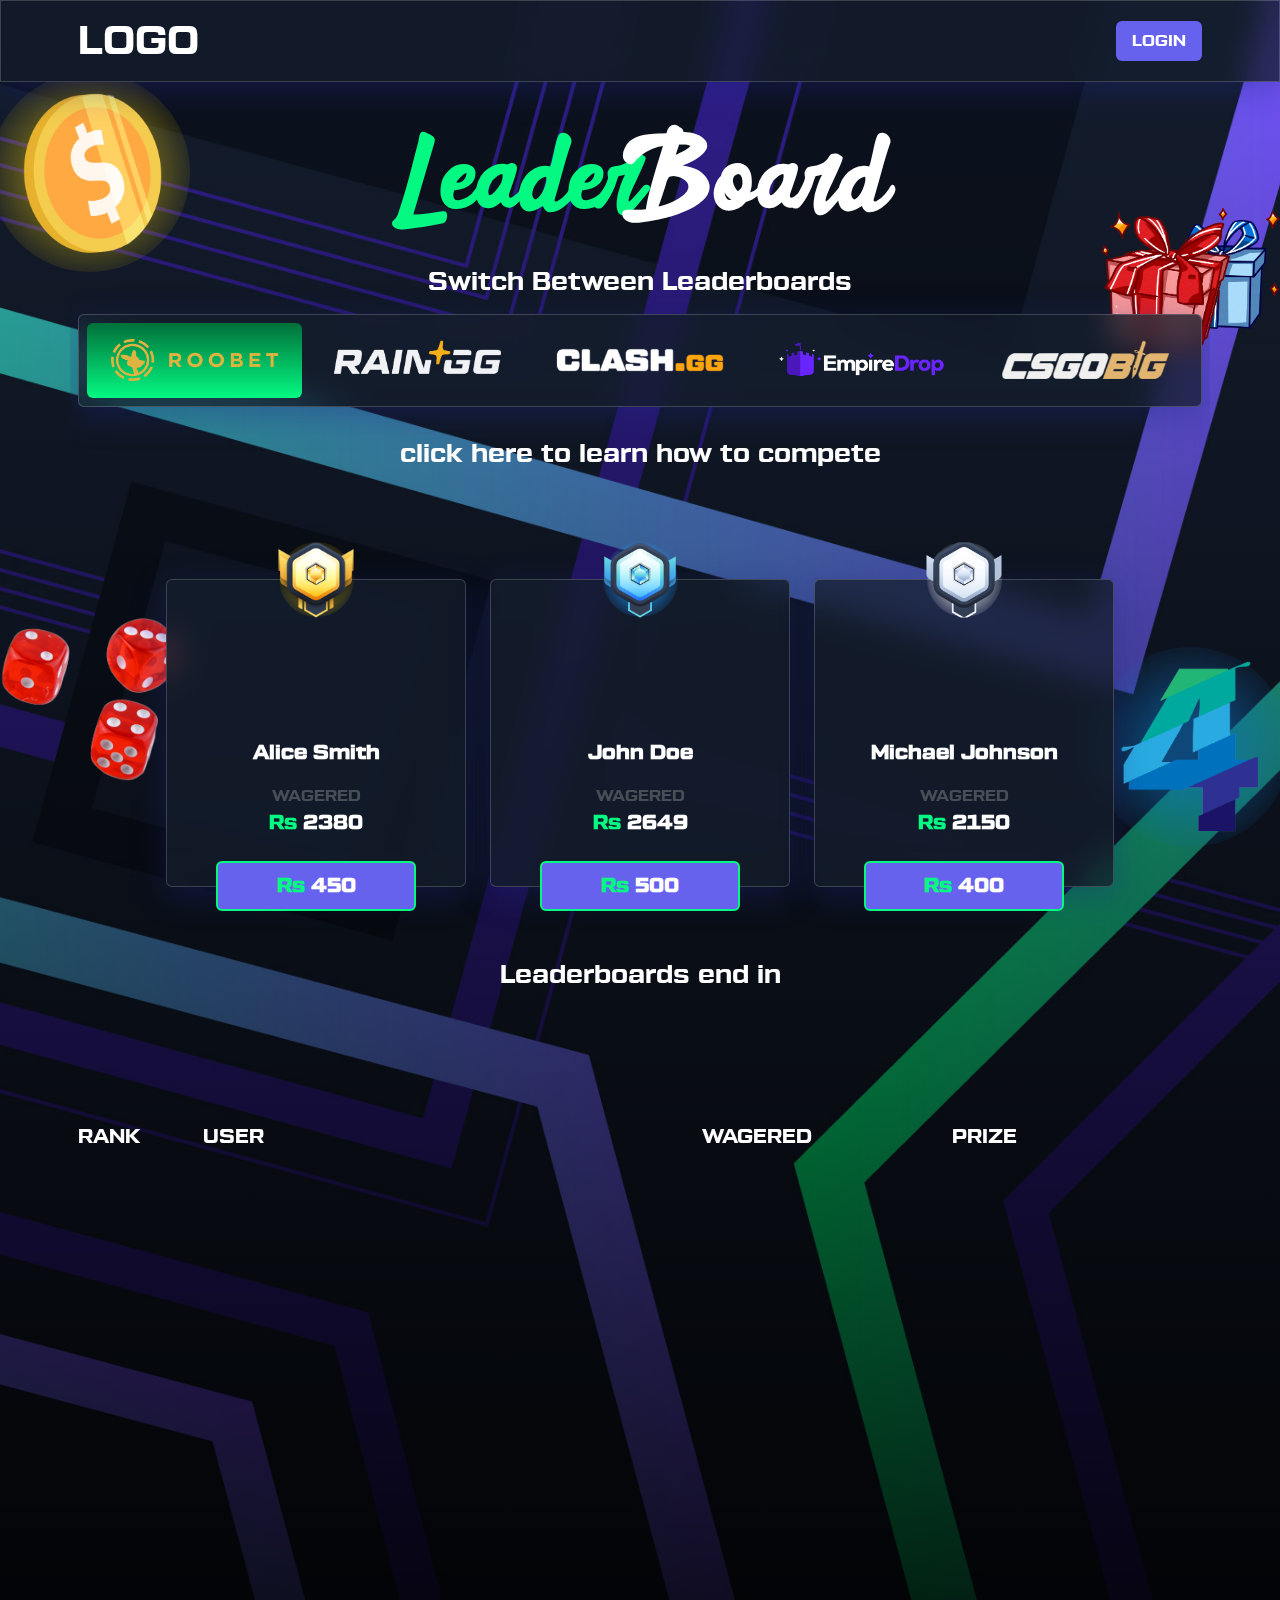
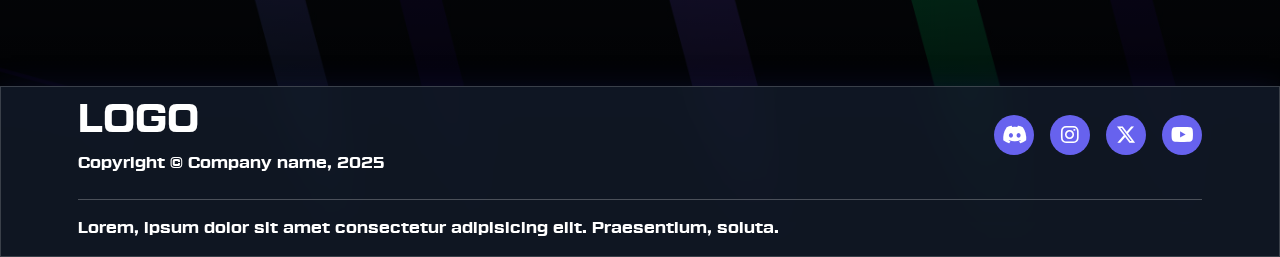
==== index.html @ 2bd192f2 "winners shield image size" ====
<!DOCTYPE html>
<html lang="en">
  <head>
    <meta charset="UTF-8" />
    <meta name="viewport" content="width=device-width, initial-scale=1.0" />
    <title>Leadership board</title>
    <link
      rel="stylesheet"
      href="https://cdn.jsdelivr.net/npm/bootstrap@5.3.3/dist/css/bootstrap.min.css"
    />
    <!-- Owl Carousel CSS -->
    <link
      rel="stylesheet"
      href="https://cdnjs.cloudflare.com/ajax/libs/OwlCarousel2/2.3.4/assets/owl.carousel.min.css"
    />
    <link
      rel="stylesheet"
      href="https://cdnjs.cloudflare.com/ajax/libs/OwlCarousel2/2.3.4/assets/owl.theme.default.min.css"
    />
    <!--  -->
    <link rel="stylesheet" href="./assets/css/animation.css" />
    <link rel="stylesheet" href="./assets/css/style.css" />
    <link rel="stylesheet" href="./assets/css/responsive.css" />
    <link
      rel="stylesheet"
      href="https://cdnjs.cloudflare.com/ajax/libs/font-awesome/6.7.2/css/all.min.css"
      integrity="sha512-Evv84Mr4kqVGRNSgIGL/F/aIDqQb7xQ2vcrdIwxfjThSH8CSR7PBEakCr51Ck+w+/U6swU2Im1vVX0SVk9ABhg=="
      crossorigin="anonymous"
      referrerpolicy="no-referrer"
    />
    <!--  -->
    <link href="https://unpkg.com/aos@2.3.1/dist/aos.css" rel="stylesheet" />
    <!--  -->
  </head>
  <body>
    <!--  -->
    <nav
      class="nav-bar container-fluid p-0 glass-dark"
      data-aos="fade-down"
      data-aos-duration="1500"
    >
      <div class="container navbar-flex py-3 px-2">
        <div>
          <h1 class="logo tactic-font">LOGO</h1>
        </div>
        <div class="nav-login-btn">
          <p>Login</p>
        </div>
      </div>
    </nav>
    <!--  -->

    <!--  -->
    <div class="container-fluid p-0 flying-objects-container">
      <!--  -->
      <div class="object object1" data-aos="zoom-in" data-aos-duration="1500">
        <img src="./assets/images/coin.png" alt="" />
      </div>
      <div class="object object2" data-aos="zoom-in" data-aos-duration="1500">
        <img src="./assets/images/gift.png" alt="" />
      </div>
      <div class="object object3" data-aos="zoom-in" data-aos-duration="1500">
        <img src="./assets/images/dice.png" alt="" />
      </div>
      <div class="object object4" data-aos="zoom-in" data-aos-duration="1500">
        <img src="./assets/images/number.png" alt="" />
      </div>
      <!--  -->

      <div class="container py-4 px-2 pb-0" style="overflow-x: hidden">
        <h1 class="main-title">
          <span
            class="color1-text d-inline-block"
            data-aos="fade-right"
            data-aos-duration="1500"
            >Leader</span
          ><span
            class="d-inline-block"
            data-aos="fade-left"
            data-aos-duration="1500"
            >Board</span
          >
        </h1>

        <div class="text-center mt-2">
          <h2>Switch Between Leaderboards</h2>
          <div class="owl-carousel tabs glass-dark" id="tabs"></div>
          <h2
            class="glass-hover-button"
            data-bs-toggle="modal"
            data-bs-target="#exampleModal"
          >
            click here to learn how to compete
          </h2>
        </div>

        <!-- <h1
          class="text-center my-4 prize-money glass-dark p-4 py-2 mx-auto"
          data-aos="zoom-in"
          data-aos-duration="1500"
        >
          <span class="color1-text">Rs</span> 5000
        </h1> -->
      </div>
      <!--  -->

      <!--  -->
      <div class="container winner-grid" id="winner-grid"></div>
      <!--  -->
    </div>

    <!--  -->
    <div class="container py-4 px-2">
      <h2 class="text-center mb-2">Leaderboards end in</h2>

      <div class="timer-flex">
        <div
          class="timer-box glass-dark"
          data-aos="zoom-in"
          data-aos-duration="1500"
        >
          <h2>26</h2>
          <p>Days</p>
        </div>
        <div
          class="timer-box glass-dark"
          data-aos="zoom-in"
          data-aos-duration="1500"
        >
          <h2>14</h2>
          <p>Hours</p>
        </div>
        <div
          class="timer-box glass-dark"
          data-aos="zoom-in"
          data-aos-duration="1500"
        >
          <h2>31</h2>
          <p>Mins</p>
        </div>
        <div
          class="timer-box glass-dark"
          data-aos="zoom-in"
          data-aos-duration="1500"
        >
          <h2>56</h2>
          <p>secs</p>
        </div>
      </div>
    </div>
    <!--  -->

    <!--  -->
    <div class="container winner-table-container pt-4 px-2 pb-3">
      <div class="w-100">
        <div class="winners-table-head mb-3">
          <p>Rank</p>
          <p>user</p>
          <p>Wagered</p>
          <p>Prize</p>
        </div>

        <div class="winners-table" id="winners-table">
          <div class="winners-table-body glass-dark">
            <p><span class="color1-text">#</span> 4</p>
            <p>Winner name</p>
            <p><span class="color1-text">Rs</span> 1234</p>
            <p><span class="color1-text">Rs</span> 1234</p>
          </div>
        </div>
      </div>
    </div>
    <!--  -->

    <!--  -->
    <footer class="container-fluid footer p-2 pt-0 glass-dark">
      <div class="container p-2">
        <div class="footer-flex">
          <div>
            <h1 class="tactic-font mb-2">LOGO</h1>
            <p>Copyright &copy; Company name, 2025</p>
          </div>
          <div>
            <ul class="social-icons">
              <li>
                <a href="javascript:void(0)"
                  ><i class="fa-brands fa-discord"></i
                ></a>
              </li>
              <li>
                <a href="javascript:void(0)"
                  ><i class="fa-brands fa-instagram"></i
                ></a>
              </li>
              <li>
                <a href="javascript:void(0)"
                  ><i class="fa-brands fa-x-twitter"></i
                ></a>
              </li>
              <li>
                <a href="javascript:void(0)"
                  ><i class="fa-brands fa-youtube"></i
                ></a>
              </li>
            </ul>
          </div>
        </div>
        <hr />
        <div>
          <p>
            Lorem, ipsum dolor sit amet consectetur adipisicing elit.
            Praesentium, soluta.
          </p>
        </div>
      </div>
    </footer>
    <!--  -->
    <div
      class="modal fade"
      id="exampleModal"
      tabindex="-1"
      aria-labelledby="exampleModalLabel"
      aria-hidden="true"
    >
      <div class="modal-dialog modal-lg modal-dialog-centered">
        <div class="modal-content glass-dark">
          <div class="modal-header justify-content-between">
            <h2 id="exampleModalLabel">How to compete</h2>
            <button
              class="modal-close-button"
              type="button"
              data-bs-dismiss="modal"
              aria-label="Close"
            >
              <i class="fa-solid fa-circle-xmark"></i>
            </button>
          </div>
          <div class="modal-body">
            <div class="mb-4">
              <h2>Option 1</h2>
              <ul>
                <li>
                  Signup using my code here -
                  <a href="#">https://roobet.com/?ref=gumbo</a>
                </li>
              </ul>
            </div>
            <div class="mb-4">
              <h2>Option 2</h2>
              <ul>
                <li>In the bottom left corner click "REDEEM"</li>
                <li>Type "GUMBO" in the promotional code text box.</li>
                <li>Click "REDEEM"</li>
              </ul>
            </div>
            <p class="text-muted">
              All players who are active and use code "GUMBO" will automatically
              be entered into the Roobet.com Monthly leaderboard.
            </p>
          </div>
        </div>
      </div>
    </div>
    <!--  -->
    <script src="https://cdnjs.cloudflare.com/ajax/libs/jquery/3.6.0/jquery.min.js"></script>
    <script src="https://cdnjs.cloudflare.com/ajax/libs/OwlCarousel2/2.3.4/owl.carousel.min.js"></script>
    <script src="https://cdn.jsdelivr.net/npm/bootstrap@5.3.3/dist/js/bootstrap.bundle.min.js"></script>
    <script src="./assets/data/tabs.js"></script>
    <script src="./assets/data/winners.js"></script>
    <script src="https://unpkg.com/aos@2.3.1/dist/aos.js"></script>
    <script>
      AOS.init({
        once: true,
      });
    </script>
  </body>
</html>
---- assets/css/animation.css ----
/* ----------------------------------------------
 * Generated by Animista on 2025-3-6 15:48:41
 * Licensed under FreeBSD License.
 * See http://animista.net/license for more info. 
 * w: http://animista.net, t: @cssanimista
 * ---------------------------------------------- */

/**
 * ----------------------------------------
 * animation slide-top
 * ----------------------------------------
 */
@-webkit-keyframes slide-top {
  0% {
    -webkit-transform: translateY(50px);
    transform: translateY(50px);
  }
  100% {
    -webkit-transform: translateY(0);
    transform: translateY(0);
  }
}
@keyframes slide-top {
  0% {
    -webkit-transform: translateY(50px);
    transform: translateY(50px);
  }
  100% {
    -webkit-transform: translateY(0);
    transform: translateY(0);
  }
}

@keyframes slide-top-2 {
  0% {
    -webkit-transform: translateY(100px);
    transform: translateY(100px);
  }
  100% {
    -webkit-transform: translateY(-50px);
    transform: translateY(-50px);
  }
}
---- assets/css/style.css ----
* {
  padding: 0;
  margin: 0;
  box-sizing: border-box;
}
html {
  width: 100%;
  scroll-behavior: smooth;
}
@font-face {
  font-family: "black_street";
  src: url(../fonts/black_street.ttf);
}
@font-face {
  font-family: "tactic";
  src: url(../fonts/tactic.ttf);
}
:root {
  --color1: #04f982;
  --color2: #6762ee;
  --radius: 6px;
  --transition: all 0.5s ease-in-out;
}
body {
  width: 100%;
  height: auto;
  overflow-x: hidden;
  background: linear-gradient(to bottom, #00000000 1%, #000000 100%),
    url("https://farid-parmarketing.github.io/leaderboard/assets/images/background5.jpg")
      center / cover no-repeat;
}
img {
  width: 100%;
  height: auto;
  object-fit: cover;
}
.nav-bar {
  box-shadow: rgba(50, 50, 93, 0.25) 0px 6px 12px -2px,
    rgba(0, 0, 0, 0.3) 0px 3px 7px -3px;
  position: sticky;
  top: 0;
  z-index: 10;
  border-radius: 0 !important;
}
.navbar-flex {
  display: flex;
  align-items: center;
  justify-content: space-between;
  margin: 0 auto;
}
.tactic-font {
  font-family: "tactic";
}
.nav-login-btn {
  background: var(--color2);
  border-radius: var(--radius);
  cursor: pointer;
  text-transform: uppercase;
  padding: 8px 16px;
}
h1 {
  font-size: 2.5rem;
  color: #fff;
  margin: 0;
}
h2 {
  font-size: 25px;
  font-family: "tactic";
  color: #fff;
  margin: 0;
}
p,
button,
li,
a,
th,
td {
  font-size: 1rem;
  font-family: "tactic";
  color: #fff;
  margin: 0;
}
.glass-dark {
  background: #141d2ebf;
  box-shadow: 0 8px 32px 0 #1f26875e;
  backdrop-filter: blur(15px);
  border-radius: var(--radius);
  border: 1px solid #ffffff2e;
  color: #fff;
}
.glass-light {
  background: #31313131;
  box-shadow: 0 8px 32px 0 #1f26875e;
  backdrop-filter: blur(4px);
  border-radius: var(--radius);
  border: 1px solid #ffffff2e;
  color: #fff;
}
.tabs {
  width: 100% !important;
  display: grid;
  grid-template-columns: repeat(6, 1fr);
  align-items: center;
  justify-content: center;
  gap: 8px;
  border-radius: var(--radius);
  margin: 16px auto 24px;
  padding: 8px;
}
.tabs .tab {
  width: 100%;
  height: 75px !important;
  cursor: pointer;
  text-align: center;
  padding: 4px 24px;
  border-radius: var(--radius);
  display: grid;
  place-items: center;
}
.tabs .tab.active {
  background: linear-gradient(#00703a, var(--color1));
}
.tabs .tab h2 {
  text-transform: capitalize;
}
.timer-flex {
  display: flex;
  align-items: center;
  justify-content: center;
  gap: 16px;
}
.timer-box {
  text-align: center;
  width: 75px;
  height: 75px;
  display: flex;
  flex-direction: column;
  align-items: center;
  justify-content: center;
}
.timer-box h2 {
  color: var(--color1);
}
.winner-grid {
  display: grid;
  grid-template-columns: repeat(3, minmax(250px, 300px));
  align-items: center;
  justify-content: center;
  gap: 24px;
  padding: 100px 8px 50px;
}
.winner-card {
  padding: 8px 8px 48px;
  position: relative;
  text-align: center;
}
.rank {
  position: absolute;
  top: 0;
  left: 50%;
  transform: translate(-50%, -50%);
  width: 75px;
  height: 75px;
  display: grid;
  place-items: center;
}
.rank::before {
  content: "";
  position: absolute;
  top: 50%;
  left: 50%;
  width: 75px;
  height: 75px;
  border-radius: 50%;
  transform: translate(-50%, -50%);
  z-index: -1;
  opacity: 0.8;
  animation: glowEffect 1.5s infinite alternate ease-in-out;
}
.rank1::before {
  background: radial-gradient(circle, #1b98ff 20%, #ffd70000 80%);
}
.rank2::before {
  background: radial-gradient(circle, #ffd700b3 20%, #ffd70000 80%);
}
.rank3::before {
  background: radial-gradient(circle, #fff 20%, #ffd70000 80%);
}
.rank img {
  width: 75px !important;
  height: 75px !important;
}
.winner-img {
  width: 100px;
  height: 100px;
  margin: 42px auto 8px;
  border-radius: 50%;
  overflow: hidden;
}
.winner-name,
.winner-wagered {
  font-weight: bold;
  font-size: 20px;
}
.color1-text {
  color: var(--color1);
}
.color2-text {
  color: var(--color2);
}
.prize-box {
  position: absolute;
  bottom: 0;
  left: 50%;
  transform: translate(-50%, 50%);
  background: var(--color2);
  width: 200px;
  padding: 8px;
  border-radius: var(--radius);
  border: 2px solid var(--color1);
}
.winner-grid .order-md-2 {
  transform: translateY(-50px);
}
.winner-table-container {
  width: 100%;
  overflow-x: auto;
  overflow-y: hidden;
}
.winners-table {
  width: 100%;
}
.winners-table-head,
.winners-table-body {
  display: grid;
  grid-template-columns: 1fr 4fr 2fr 2fr;
}
.winners-table-head p {
  text-transform: uppercase;
  font-size: 20px;
}
.winners-table-body {
  padding: 16px 8px;
}
.winners-table-body .text-muted {
  display: none;
}
.footer-flex {
  display: flex;
  align-items: center;
  justify-content: space-between;
  gap: 8px;
  margin-bottom: 24px;
}
.social-icons {
  padding: 0;
  margin: 0;
  display: flex;
  align-items: center;
  justify-content: flex-end;
  gap: 16px;
  list-style: none;
}
.social-icons li a {
  width: 40px;
  height: 40px;
  background: var(--color2);
  display: grid;
  place-items: center;
  text-decoration: none;
  font-size: 20px;
  border-radius: 50%;
}
footer {
  border-radius: 0 !important;
}
.text-muted {
  color: #5b6065bf !important;
}
.main-title {
  text-align: center;
  font-size: 8rem;
  font-family: "black_street";
}
.prize-money {
  font-size: 3.5rem;
  font-family: "tactic";
  text-shadow: 0 0 20px #7058f6;
  width: fit-content;
}
.flying-objects-container {
  overflow: hidden !important;
  position: relative;
}
.flying-objects-container .object {
  width: 180px;
  height: 180px;
  pointer-events: none;
  user-select: none;
  z-index: -1;
  position: absolute;
  animation: objects 5s infinite alternate-reverse ease-in-out;
}
.flying-objects-container .object1 {
  top: 0;
  left: 0;
}
.flying-objects-container .object2 {
  top: 100px;
  right: 0;
}
.flying-objects-container .object3 {
  bottom: 150px;
  left: 0;
}
.flying-objects-container .object4 {
  bottom: 100px;
  right: 0;
}
@keyframes objects {
  from {
    transform: translateY(0) scale(0.9);
  }
  to {
    transform: translateY(50px) scale(1);
  }
}

/*  */
.flying-objects-container .object1::before {
  content: "";
  position: absolute;
  top: 50%;
  left: 50%;
  width: 200px; /* Slightly bigger than the object */
  height: 200px;
  background: radial-gradient(circle, #ffd700b3 20%, rgba(255, 215, 0, 0) 80%);
  border-radius: 50%;
  transform: translate(-50%, -50%);
  z-index: -1; /* Puts it behind the object */
  opacity: 0.8;
  animation: glowEffect 1.5s infinite alternate ease-in-out;
}
.flying-objects-container .object4::before {
  content: "";
  position: absolute;
  top: 50%;
  left: 50%;
  width: 200px; /* Slightly bigger than the object */
  height: 200px;
  background: radial-gradient(
    circle,
    rgba(15, 115, 197, 0.7) 20%,
    rgba(255, 215, 0, 0) 80%
  );
  border-radius: 50%;
  transform: translate(-50%, -50%);
  z-index: -1; /* Puts it behind the object */
  opacity: 0.8;
  animation: glowEffect 1.5s infinite alternate ease-in-out;
}
@keyframes glowEffect {
  from {
    opacity: 0.5;
    filter: blur(8px);
  }
  to {
    opacity: 1;
    filter: blur(15px);
  }
}
.glass-hover-button {
  width: fit-content;
  padding: 8px 16px;
  margin: 0 auto;
  cursor: pointer;
  border: 1px solid transparent;
  transition: var(--transition);
}
.glass-hover-button:hover {
  background: #31313131;
  box-shadow: 0 8px 32px 0 #1f26875e;
  backdrop-filter: blur(4px);
  border-radius: var(--radius);
  border: 1px solid #ffffff2e;
}
.modal-content {
  /* background: #0c121e !important; */
}
.modal-header {
  background: transparent !important;
  border-bottom: none !important;
}
.modal-close-button {
  background: transparent !important;
  border: none !important;
  font-size: 25px !important;
}
---- assets/css/responsive.css ----
@media screen and (max-width: 992px) {
  .winner-grid {
    grid-template-columns: repeat(3, 1fr);
  }
  .prize-box {
    width: 150px;
  }
}
@media screen and (max-width: 768px) {
  .container {
    max-width: 100% !important;
    width: 100% !important;
  }
}
@media screen and (max-width: 767px) {
  .winner-grid {
    grid-template-columns: 300px;
    gap: 100px;
    padding: 50px 8px;
  }
  .winner-grid .order-md-2 {
    transform: translateY(0);
  }
  .prize-box {
    width: 150px;
  }
  .winners-table-body {
    grid-template-columns: repeat(3, 1fr);
    grid-template-rows: repeat(3, 1fr);
    padding: 8px;
  }
  .winners-table-body .wt-rank {
    grid-area: 2 / 1 / 3 / 2;
  }
  .winners-table-body .wt-name {
    grid-area: 1 / 2 / 2 / 4;
  }
  .winners-table-body .wt-wagered {
    grid-area: 2 / 2 / 3 / 4;
  }
  .winners-table-body .wt-prize {
    grid-area: 3 / 2 / 4 / 4;
  }
  .footer-flex {
    flex-direction: column;
    align-items: stretch;
    gap: 24px;
  }
  .social-icons {
    justify-content: flex-start;
  }
  .winner-grid .order-md-2 {
    transform: translateY(0) !important;
  }
  .flying-objects-container .object3 {
    bottom: 50%;
  }
  .flying-objects-container .object4 {
    bottom: 50%;
  }
  .winners-table-head {
    display: none;
  }
  .winners-table-body .text-muted {
    display: inline;
  }
  .flying-objects-container .object {
    opacity: 0.5 !important;
  }
}
@media screen and (max-width: 576px) {
  .main-title {
    font-size: 20vw;
  }
  .flying-objects-container .object {
    width: 150px;
    height: 150px;
  }
  .flying-objects-container .object2 {
    top: 150px;
  }
}
@media screen and (max-width: 575px) {
  .modal-header,
  .modal-body {
    padding: 8px !important;
  }
}
@media screen and (max-width: 450px) {
  .timer-flex {
    justify-content: center;
    gap: 8px;
  }
  .timer-box {
    width: 56px;
    height: 60px;
  }
  .timer-box h2 {
    font-size: 20px;
  }
  .timer-box p {
    font-size: 14px;
  }
  .winner-grid {
    grid-template-columns: 1fr;
  }
  .prize-money {
    font-size: 2.5rem;
  }
}
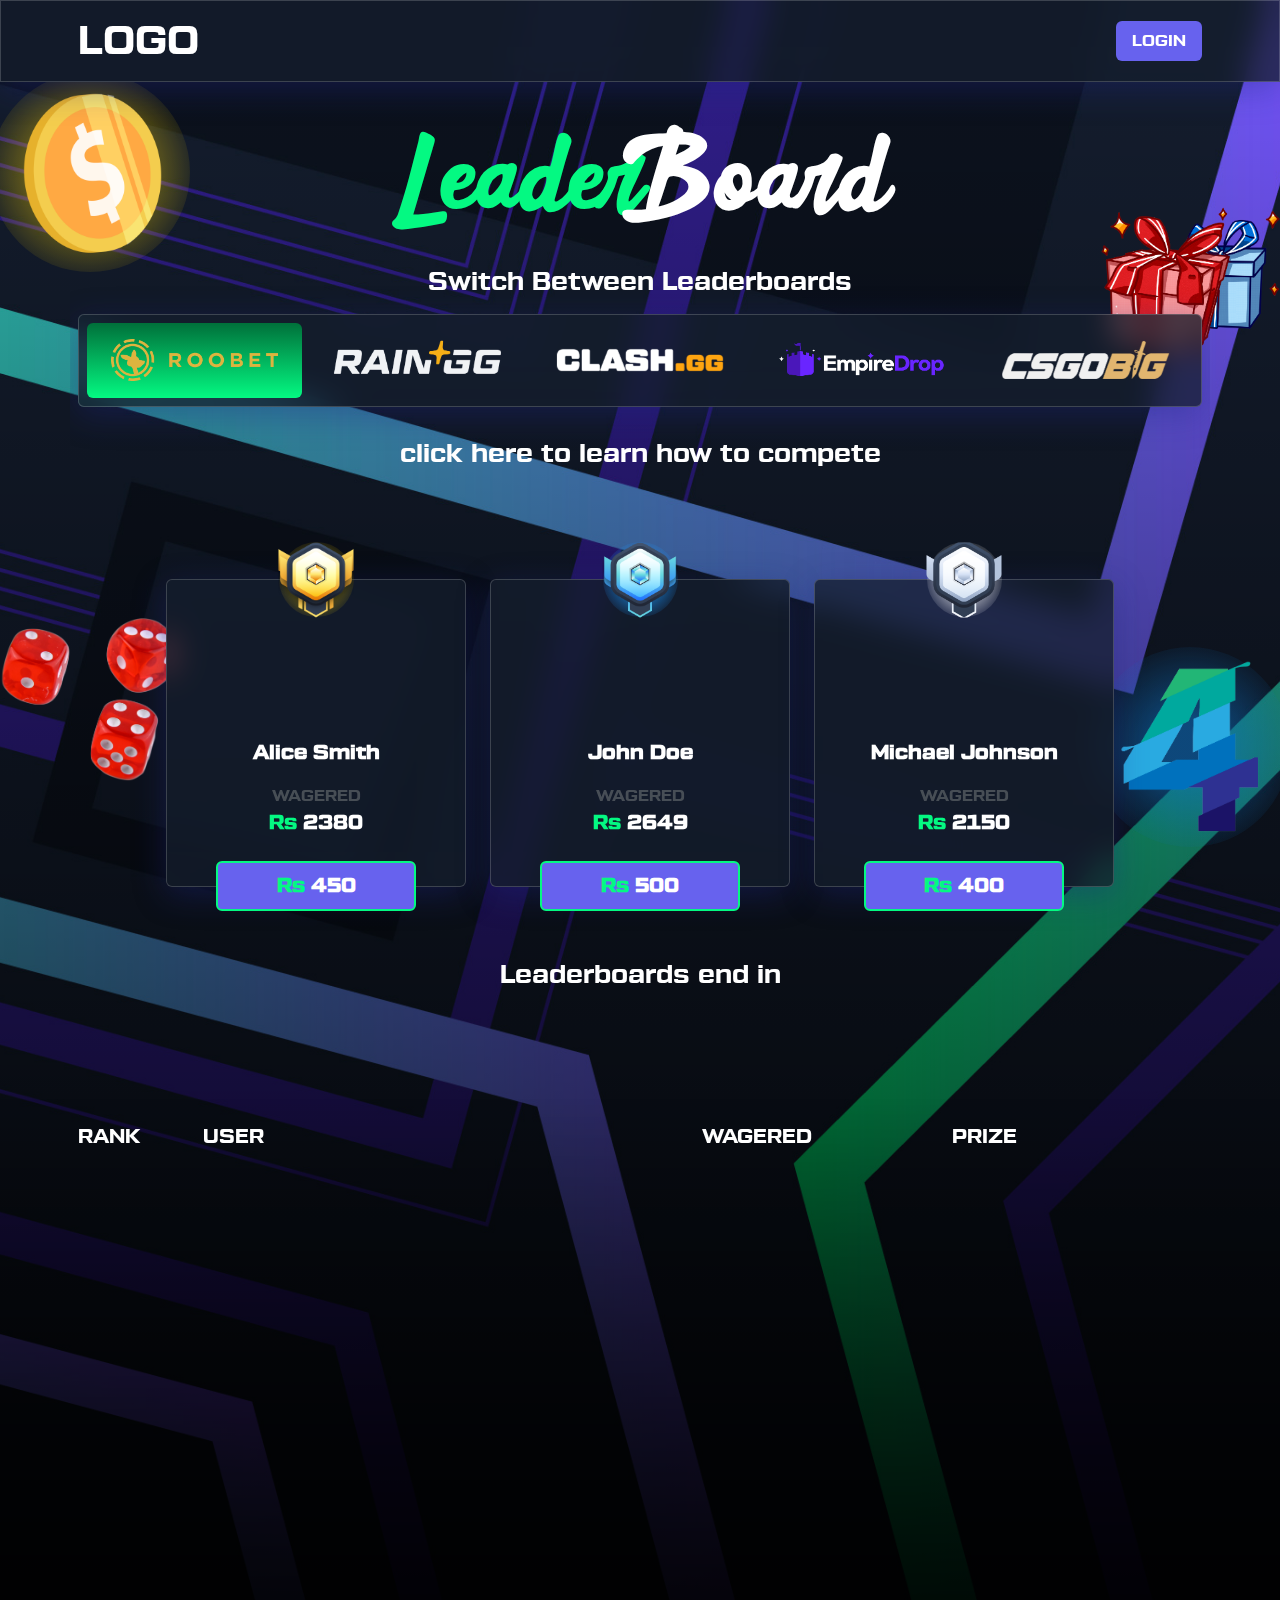
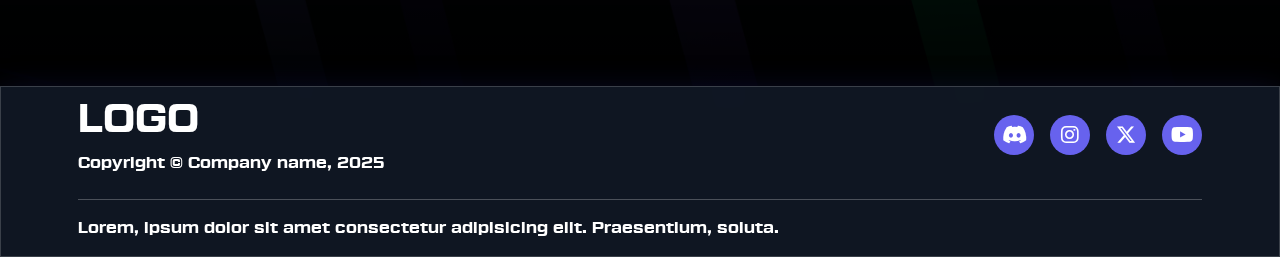
==== commit f2116eab: "black background" ====
--- a/index.html
+++ b/index.html
@@ -151,69 +151,70 @@
     <!--  -->
 
     <!--  -->
-    <div class="container winner-table-container pt-4 px-2 pb-3">
-      <div class="w-100">
-        <div class="winners-table-head mb-3">
-          <p>Rank</p>
-          <p>user</p>
-          <p>Wagered</p>
-          <p>Prize</p>
-        </div>
-
-        <div class="winners-table" id="winners-table">
-          <div class="winners-table-body glass-dark">
-            <p><span class="color1-text">#</span> 4</p>
-            <p>Winner name</p>
-            <p><span class="color1-text">Rs</span> 1234</p>
-            <p><span class="color1-text">Rs</span> 1234</p>
-          </div>
-        </div>
-      </div>
-    </div>
-    <!--  -->
-
-    <!--  -->
-    <footer class="container-fluid footer p-2 pt-0 glass-dark">
-      <div class="container p-2">
-        <div class="footer-flex">
+    <div class="container-fluid p-0 black-background">
+      <div class="container winner-table-container pt-4 px-2 pb-3">
+        <div class="w-100">
+          <div class="winners-table-head mb-3">
+            <p>Rank</p>
+            <p>user</p>
+            <p>Wagered</p>
+            <p>Prize</p>
+          </div>
+
+          <div class="winners-table" id="winners-table">
+            <div class="winners-table-body glass-dark">
+              <p><span class="color1-text">#</span> 4</p>
+              <p>Winner name</p>
+              <p><span class="color1-text">Rs</span> 1234</p>
+              <p><span class="color1-text">Rs</span> 1234</p>
+            </div>
+          </div>
+        </div>
+      </div>
+      <!--  -->
+      <footer class="container-fluid footer p-2 pt-0 glass-dark">
+        <div class="container p-2">
+          <div class="footer-flex">
+            <div>
+              <h1 class="tactic-font mb-2">LOGO</h1>
+              <p>Copyright &copy; Company name, 2025</p>
+            </div>
+            <div>
+              <ul class="social-icons">
+                <li>
+                  <a href="javascript:void(0)"
+                    ><i class="fa-brands fa-discord"></i
+                  ></a>
+                </li>
+                <li>
+                  <a href="javascript:void(0)"
+                    ><i class="fa-brands fa-instagram"></i
+                  ></a>
+                </li>
+                <li>
+                  <a href="javascript:void(0)"
+                    ><i class="fa-brands fa-x-twitter"></i
+                  ></a>
+                </li>
+                <li>
+                  <a href="javascript:void(0)"
+                    ><i class="fa-brands fa-youtube"></i
+                  ></a>
+                </li>
+              </ul>
+            </div>
+          </div>
+          <hr />
           <div>
-            <h1 class="tactic-font mb-2">LOGO</h1>
-            <p>Copyright &copy; Company name, 2025</p>
-          </div>
-          <div>
-            <ul class="social-icons">
-              <li>
-                <a href="javascript:void(0)"
-                  ><i class="fa-brands fa-discord"></i
-                ></a>
-              </li>
-              <li>
-                <a href="javascript:void(0)"
-                  ><i class="fa-brands fa-instagram"></i
-                ></a>
-              </li>
-              <li>
-                <a href="javascript:void(0)"
-                  ><i class="fa-brands fa-x-twitter"></i
-                ></a>
-              </li>
-              <li>
-                <a href="javascript:void(0)"
-                  ><i class="fa-brands fa-youtube"></i
-                ></a>
-              </li>
-            </ul>
-          </div>
-        </div>
-        <hr />
-        <div>
-          <p>
-            Lorem, ipsum dolor sit amet consectetur adipisicing elit.
-            Praesentium, soluta.
-          </p>
-        </div>
-      </div>
-    </footer>
+            <p>
+              Lorem, ipsum dolor sit amet consectetur adipisicing elit.
+              Praesentium, soluta.
+            </p>
+          </div>
+        </div>
+      </footer>
+    </div>
+
     <!--  -->
     <div
       class="modal fade"
--- a/assets/css/style.css
+++ b/assets/css/style.css
@@ -327,37 +327,24 @@
 }
 
 /*  */
-.flying-objects-container .object1::before {
+.flying-objects-container .object::before {
   content: "";
   position: absolute;
   top: 50%;
   left: 50%;
   width: 200px; /* Slightly bigger than the object */
   height: 200px;
-  background: radial-gradient(circle, #ffd700b3 20%, rgba(255, 215, 0, 0) 80%);
   border-radius: 50%;
   transform: translate(-50%, -50%);
   z-index: -1; /* Puts it behind the object */
   opacity: 0.8;
   animation: glowEffect 1.5s infinite alternate ease-in-out;
 }
+.flying-objects-container .object1::before {
+  background: radial-gradient(circle, #ffd700b3 20%, #ffd70000 80%);
+}
 .flying-objects-container .object4::before {
-  content: "";
-  position: absolute;
-  top: 50%;
-  left: 50%;
-  width: 200px; /* Slightly bigger than the object */
-  height: 200px;
-  background: radial-gradient(
-    circle,
-    rgba(15, 115, 197, 0.7) 20%,
-    rgba(255, 215, 0, 0) 80%
-  );
-  border-radius: 50%;
-  transform: translate(-50%, -50%);
-  z-index: -1; /* Puts it behind the object */
-  opacity: 0.8;
-  animation: glowEffect 1.5s infinite alternate ease-in-out;
+  background: radial-gradient(circle, #0f73c5b3 20%, #ffd70000 80%);
 }
 @keyframes glowEffect {
   from {
@@ -396,3 +383,6 @@
   border: none !important;
   font-size: 25px !important;
 }
+.black-background {
+  background: linear-gradient(180deg, transparent 0%, #000000 100%);
+}
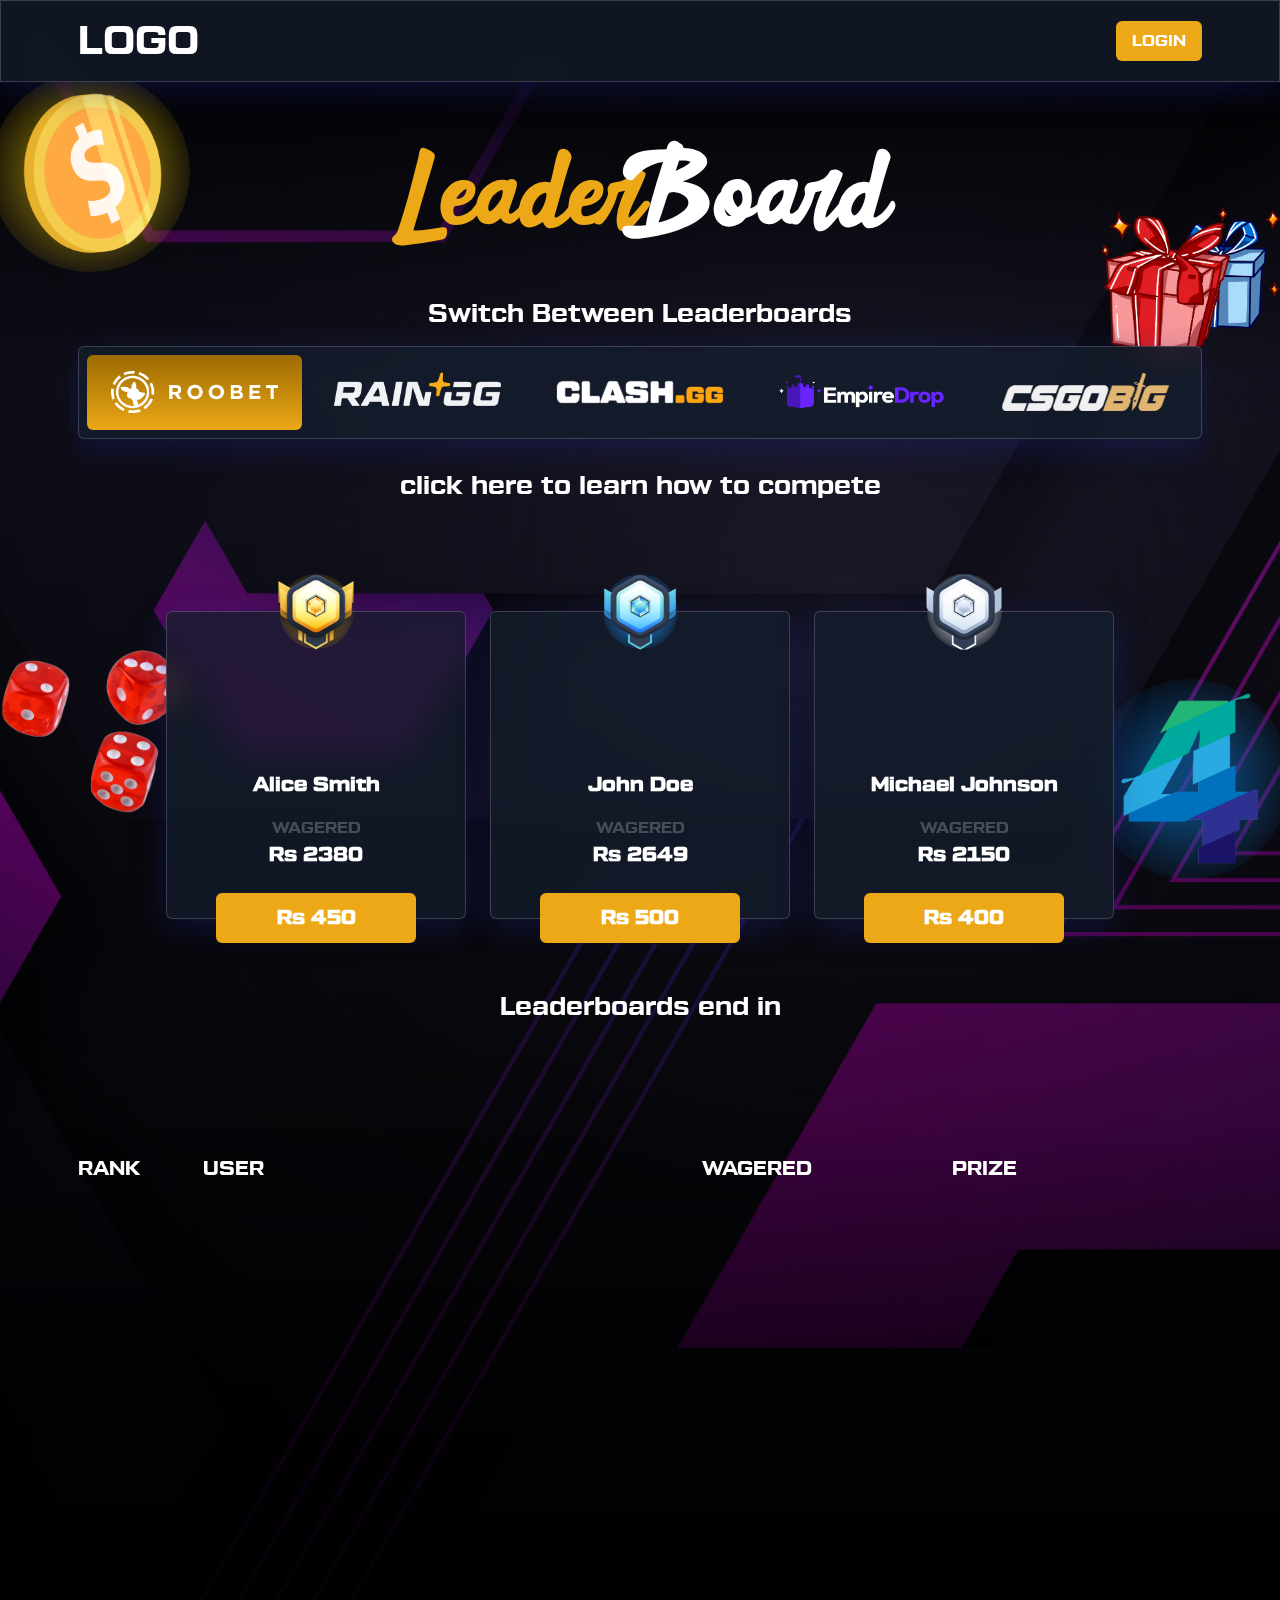
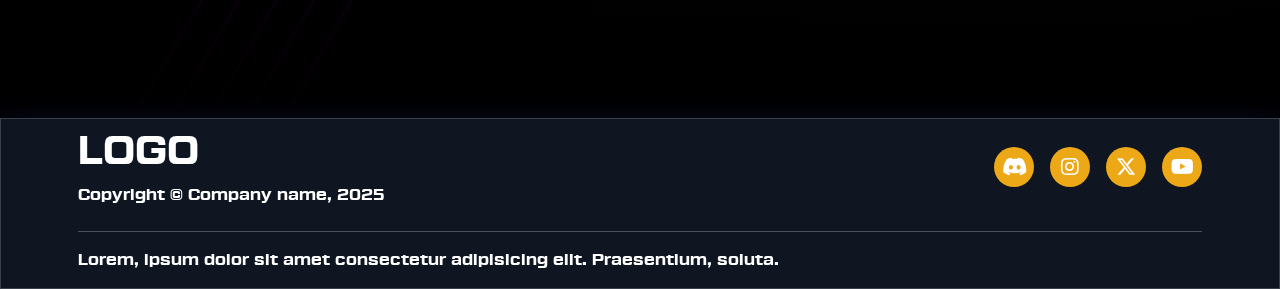
==== commit 3d7d93f0: "updated folder structure" ====
--- a/index.html
+++ b/index.html
@@ -18,9 +18,9 @@
       href="https://cdnjs.cloudflare.com/ajax/libs/OwlCarousel2/2.3.4/assets/owl.theme.default.min.css"
     />
     <!--  -->
-    <link rel="stylesheet" href="./assets/css/animation.css" />
-    <link rel="stylesheet" href="./assets/css/style.css" />
-    <link rel="stylesheet" href="./assets/css/responsive.css" />
+    <link rel="stylesheet" href="./assets/roobet/css/style.css" />
+    <link rel="stylesheet" href="./assets/roobet/css/responsive.css" />
+    <link rel="stylesheet" href="./assets/roobet/css/animation.css" />
     <link
       rel="stylesheet"
       href="https://cdnjs.cloudflare.com/ajax/libs/font-awesome/6.7.2/css/all.min.css"
@@ -54,16 +54,16 @@
     <div class="container-fluid p-0 flying-objects-container">
       <!--  -->
       <div class="object object1" data-aos="zoom-in" data-aos-duration="1500">
-        <img src="./assets/images/coin.png" alt="" />
+        <img src="./assets/roobet/images/objects/coin.png" alt="" />
       </div>
       <div class="object object2" data-aos="zoom-in" data-aos-duration="1500">
-        <img src="./assets/images/gift.png" alt="" />
+        <img src="./assets/roobet/images/objects/gift.png" alt="" />
       </div>
       <div class="object object3" data-aos="zoom-in" data-aos-duration="1500">
-        <img src="./assets/images/dice.png" alt="" />
+        <img src="./assets/roobet/images/objects/dice.png" alt="" />
       </div>
       <div class="object object4" data-aos="zoom-in" data-aos-duration="1500">
-        <img src="./assets/images/number.png" alt="" />
+        <img src="./assets/roobet/images/objects/number.png" alt="" />
       </div>
       <!--  -->
 
@@ -266,9 +266,10 @@
     <script src="https://cdnjs.cloudflare.com/ajax/libs/jquery/3.6.0/jquery.min.js"></script>
     <script src="https://cdnjs.cloudflare.com/ajax/libs/OwlCarousel2/2.3.4/owl.carousel.min.js"></script>
     <script src="https://cdn.jsdelivr.net/npm/bootstrap@5.3.3/dist/js/bootstrap.bundle.min.js"></script>
-    <script src="./assets/data/tabs.js"></script>
-    <script src="./assets/data/winners.js"></script>
     <script src="https://unpkg.com/aos@2.3.1/dist/aos.js"></script>
+    <!--  -->
+    <script src="./assets/roobet/data/tabs.js"></script>
+    <script src="./assets/roobet/data/winners.js"></script>
     <script>
       AOS.init({
         once: true,
--- a/assets/roobet/css/style.css
+++ b/assets/roobet/css/style.css
@@ -0,0 +1,385 @@
+* {
+  padding: 0;
+  margin: 0;
+  box-sizing: border-box;
+}
+html {
+  width: 100%;
+  scroll-behavior: smooth;
+}
+@font-face {
+  font-family: "black_street";
+  src: url(../../fonts/black_street.ttf);
+}
+@font-face {
+  font-family: "tactic";
+  src: url(../../fonts/tactic.ttf);
+}
+:root {
+  --color1: #eca817;
+  --color1Dark: #9c6b00;
+  --radius: 6px;
+  --transition: all 0.5s ease-in-out;
+}
+body {
+  width: 100%;
+  height: auto;
+  overflow-x: hidden;
+  background: linear-gradient(180deg, #000000 0%, #0000007e 20%, #000000 100%),
+    url("../../roobet/images/roobet-background.jpg") center / cover no-repeat;
+}
+img {
+  width: 100%;
+  height: auto;
+  object-fit: cover;
+}
+.nav-bar {
+  box-shadow: rgba(50, 50, 93, 0.25) 0px 6px 12px -2px,
+    rgba(0, 0, 0, 0.3) 0px 3px 7px -3px;
+  position: sticky;
+  top: 0;
+  z-index: 10;
+  border-radius: 0 !important;
+}
+.navbar-flex {
+  display: flex;
+  align-items: center;
+  justify-content: space-between;
+  margin: 0 auto;
+}
+.tactic-font {
+  font-family: "tactic";
+}
+.nav-login-btn {
+  background: var(--color1);
+  border-radius: var(--radius);
+  cursor: pointer;
+  text-transform: uppercase;
+  padding: 8px 16px;
+}
+h1 {
+  font-size: 2.5rem;
+  color: #fff;
+  margin: 0;
+}
+h2 {
+  font-size: 25px;
+  font-family: "tactic";
+  color: #fff;
+  margin: 0;
+}
+p,
+button,
+li,
+a,
+th,
+td {
+  font-size: 1rem;
+  font-family: "tactic";
+  color: #fff;
+  margin: 0;
+}
+.glass-dark {
+  background: #141d2ebf;
+  box-shadow: 0 8px 32px 0 #1f26875e;
+  backdrop-filter: blur(15px);
+  border-radius: var(--radius);
+  border: 1px solid #ffffff2e;
+  color: #fff;
+}
+.glass-light {
+  background: #31313131;
+  box-shadow: 0 8px 32px 0 #1f26875e;
+  backdrop-filter: blur(4px);
+  border-radius: var(--radius);
+  border: 1px solid #ffffff2e;
+  color: #fff;
+}
+.tabs {
+  width: 100% !important;
+  display: grid;
+  grid-template-columns: repeat(6, 1fr);
+  align-items: center;
+  justify-content: center;
+  gap: 8px;
+  border-radius: var(--radius);
+  margin: 16px auto 24px;
+  padding: 8px;
+}
+.tabs .tab {
+  width: 100%;
+  height: 75px !important;
+  cursor: pointer;
+  text-align: center;
+  padding: 4px 24px;
+  border-radius: var(--radius);
+  display: grid;
+  place-items: center;
+}
+.tabs .tab.active {
+  background: linear-gradient(var(--color1Dark), var(--color1));
+}
+.tabs .tab.active img {
+  filter: grayscale(1) brightness(100);
+}
+.tabs .tab h2 {
+  text-transform: capitalize;
+}
+.timer-flex {
+  display: flex;
+  align-items: center;
+  justify-content: center;
+  gap: 16px;
+}
+.timer-box {
+  text-align: center;
+  width: 75px;
+  height: 75px;
+  display: flex;
+  flex-direction: column;
+  align-items: center;
+  justify-content: center;
+}
+.timer-box h2 {
+  color: var(--color1);
+}
+.winner-grid {
+  display: grid;
+  grid-template-columns: repeat(3, minmax(250px, 300px));
+  align-items: center;
+  justify-content: center;
+  gap: 24px;
+  padding: 100px 8px 50px;
+}
+.winner-card {
+  padding: 8px 8px 48px;
+  position: relative;
+  text-align: center;
+}
+.rank {
+  position: absolute;
+  top: 0;
+  left: 50%;
+  transform: translate(-50%, -50%);
+  width: 75px;
+  height: 75px;
+  display: grid;
+  place-items: center;
+}
+.rank::before {
+  content: "";
+  position: absolute;
+  top: 50%;
+  left: 50%;
+  width: 75px;
+  height: 75px;
+  border-radius: 50%;
+  transform: translate(-50%, -50%);
+  z-index: -1;
+  opacity: 0.8;
+  animation: glowEffect 1.5s infinite alternate ease-in-out;
+}
+.rank1::before {
+  background: radial-gradient(circle, #1b98ff 20%, #ffd70000 80%);
+}
+.rank2::before {
+  background: radial-gradient(circle, #ffd700b3 20%, #ffd70000 80%);
+}
+.rank3::before {
+  background: radial-gradient(circle, #fff 20%, #ffd70000 80%);
+}
+.rank img {
+  width: 75px !important;
+  height: 75px !important;
+}
+.winner-img {
+  width: 100px;
+  height: 100px;
+  margin: 42px auto 8px;
+  border-radius: 50%;
+  overflow: hidden;
+}
+.winner-name,
+.winner-wagered {
+  font-weight: bold;
+  font-size: 20px;
+}
+.color1-text {
+  color: var(--color1);
+}
+.prize-box {
+  position: absolute;
+  bottom: 0;
+  left: 50%;
+  transform: translate(-50%, 50%);
+  background: var(--color1);
+  width: 200px;
+  padding: 8px;
+  border-radius: var(--radius);
+  border: 2px solid var(--color1);
+}
+.winner-grid .order-md-2 {
+  transform: translateY(-50px);
+}
+.winner-table-container {
+  width: 100%;
+  overflow-x: auto;
+  overflow-y: hidden;
+}
+.winners-table {
+  width: 100%;
+}
+.winners-table-head,
+.winners-table-body {
+  display: grid;
+  grid-template-columns: 1fr 4fr 2fr 2fr;
+}
+.winners-table-head p {
+  text-transform: uppercase;
+  font-size: 20px;
+}
+.winners-table-body {
+  padding: 16px 8px;
+}
+.winners-table-body .text-muted {
+  display: none;
+}
+.footer-flex {
+  display: flex;
+  align-items: center;
+  justify-content: space-between;
+  gap: 8px;
+  margin-bottom: 24px;
+}
+.social-icons {
+  padding: 0;
+  margin: 0;
+  display: flex;
+  align-items: center;
+  justify-content: flex-end;
+  gap: 16px;
+  list-style: none;
+}
+.social-icons li a {
+  width: 40px;
+  height: 40px;
+  background: var(--color1);
+  display: grid;
+  place-items: center;
+  text-decoration: none;
+  font-size: 20px;
+  border-radius: 50%;
+}
+footer {
+  border-radius: 0 !important;
+}
+.text-muted {
+  color: #5b6065bf !important;
+}
+.main-title {
+  text-align: center;
+  font-size: 8rem;
+  font-family: "black_street";
+  padding: 16px 0;
+}
+.prize-money {
+  font-size: 3.5rem;
+  font-family: "tactic";
+  text-shadow: 0 0 20px var(--color1);
+  width: fit-content;
+}
+.flying-objects-container {
+  overflow: hidden !important;
+  position: relative;
+}
+.flying-objects-container .object {
+  width: 180px;
+  height: 180px;
+  pointer-events: none;
+  user-select: none;
+  z-index: -1;
+  position: absolute;
+  animation: objects 5s infinite alternate-reverse ease-in-out;
+}
+.flying-objects-container .object1 {
+  top: 0;
+  left: 0;
+}
+.flying-objects-container .object2 {
+  top: 100px;
+  right: 0;
+}
+.flying-objects-container .object3 {
+  bottom: 150px;
+  left: 0;
+}
+.flying-objects-container .object4 {
+  bottom: 100px;
+  right: 0;
+}
+@keyframes objects {
+  from {
+    transform: translateY(0) scale(0.9);
+  }
+  to {
+    transform: translateY(50px) scale(1);
+  }
+}
+
+/*  */
+.flying-objects-container .object::before {
+  content: "";
+  position: absolute;
+  top: 50%;
+  left: 50%;
+  width: 200px; /* Slightly bigger than the object */
+  height: 200px;
+  border-radius: 50%;
+  transform: translate(-50%, -50%);
+  z-index: -1; /* Puts it behind the object */
+  opacity: 0.8;
+  animation: glowEffect 1.5s infinite alternate ease-in-out;
+}
+.flying-objects-container .object1::before {
+  background: radial-gradient(circle, #ffd700b3 20%, #ffd70000 80%);
+}
+.flying-objects-container .object4::before {
+  background: radial-gradient(circle, #0f73c5b3 20%, #ffd70000 80%);
+}
+@keyframes glowEffect {
+  from {
+    opacity: 0.5;
+    filter: blur(8px);
+  }
+  to {
+    opacity: 1;
+    filter: blur(15px);
+  }
+}
+.glass-hover-button {
+  width: fit-content;
+  padding: 8px 16px;
+  margin: 0 auto;
+  cursor: pointer;
+  border: 1px solid transparent;
+  transition: var(--transition);
+}
+.glass-hover-button:hover {
+  background: #31313131;
+  box-shadow: 0 8px 32px 0 #1f26875e;
+  backdrop-filter: blur(4px);
+  border-radius: var(--radius);
+  border: 1px solid #ffffff2e;
+}
+.modal-header {
+  background: transparent !important;
+  border-bottom: none !important;
+}
+.modal-close-button {
+  background: transparent !important;
+  border: none !important;
+  font-size: 25px !important;
+}
+.black-background {
+  background: linear-gradient(180deg, transparent 0%, #000000 100%);
+}
--- a/assets/roobet/css/responsive.css
+++ b/assets/roobet/css/responsive.css
@@ -0,0 +1,114 @@
+@media screen and (max-width: 992px) {
+  .winner-grid {
+    grid-template-columns: repeat(3, 1fr);
+  }
+  .prize-box {
+    width: 150px;
+  }
+}
+@media screen and (max-width: 768px) {
+  .container {
+    max-width: 100% !important;
+    width: 100% !important;
+  }
+}
+@media screen and (max-width: 767px) {
+  .winner-grid {
+    grid-template-columns: 300px;
+    gap: 100px;
+    padding: 50px 8px;
+  }
+  .winner-grid .order-md-2 {
+    transform: translateY(0);
+  }
+  .prize-box {
+    width: 150px;
+  }
+  .winners-table-body {
+    grid-template-columns: repeat(3, 1fr);
+    grid-template-rows: repeat(3, 1fr);
+    padding: 8px;
+  }
+  .winners-table-body .wt-rank {
+    grid-area: 2 / 1 / 3 / 2;
+  }
+  .winners-table-body .wt-name {
+    grid-area: 1 / 2 / 2 / 4;
+  }
+  .winners-table-body .wt-wagered {
+    grid-area: 2 / 2 / 3 / 4;
+  }
+  .winners-table-body .wt-prize {
+    grid-area: 3 / 2 / 4 / 4;
+  }
+  .footer-flex {
+    flex-direction: column;
+    align-items: stretch;
+    gap: 24px;
+  }
+  .social-icons {
+    justify-content: flex-start;
+  }
+  .winner-grid .order-md-2 {
+    transform: translateY(0) !important;
+  }
+  .flying-objects-container .object3 {
+    bottom: 50%;
+  }
+  .flying-objects-container .object4 {
+    bottom: 50%;
+  }
+  .winners-table-head {
+    display: none;
+  }
+  .winners-table-body .text-muted {
+    display: inline;
+  }
+  .flying-objects-container .object {
+    opacity: 0.5 !important;
+  }
+}
+@media screen and (max-width: 576px) {
+  .main-title {
+    font-size: 20vw;
+    padding: 24px 0;
+  }
+  .flying-objects-container .object {
+    width: 150px;
+    height: 150px;
+  }
+  .flying-objects-container .object2 {
+    top: 150px;
+  }
+  h2 {
+    font-size: 18px;
+  }
+}
+@media screen and (max-width: 575px) {
+  .modal-header,
+  .modal-body {
+    padding: 8px !important;
+  }
+}
+@media screen and (max-width: 450px) {
+  .timer-flex {
+    justify-content: center;
+    gap: 8px;
+  }
+  .timer-box {
+    width: 56px;
+    height: 60px;
+  }
+  .timer-box h2 {
+    font-size: 20px;
+  }
+  .timer-box p {
+    font-size: 14px;
+  }
+  .winner-grid {
+    grid-template-columns: 1fr;
+  }
+  .prize-money {
+    font-size: 2.5rem;
+  }
+}
--- a/assets/roobet/css/animation.css
+++ b/assets/roobet/css/animation.css
@@ -0,0 +1,43 @@
+/* ----------------------------------------------
+ * Generated by Animista on 2025-3-6 15:48:41
+ * Licensed under FreeBSD License.
+ * See http://animista.net/license for more info. 
+ * w: http://animista.net, t: @cssanimista
+ * ---------------------------------------------- */
+
+/**
+ * ----------------------------------------
+ * animation slide-top
+ * ----------------------------------------
+ */
+@-webkit-keyframes slide-top {
+  0% {
+    -webkit-transform: translateY(50px);
+    transform: translateY(50px);
+  }
+  100% {
+    -webkit-transform: translateY(0);
+    transform: translateY(0);
+  }
+}
+@keyframes slide-top {
+  0% {
+    -webkit-transform: translateY(50px);
+    transform: translateY(50px);
+  }
+  100% {
+    -webkit-transform: translateY(0);
+    transform: translateY(0);
+  }
+}
+
+@keyframes slide-top-2 {
+  0% {
+    -webkit-transform: translateY(100px);
+    transform: translateY(100px);
+  }
+  100% {
+    -webkit-transform: translateY(-50px);
+    transform: translateY(-50px);
+  }
+}
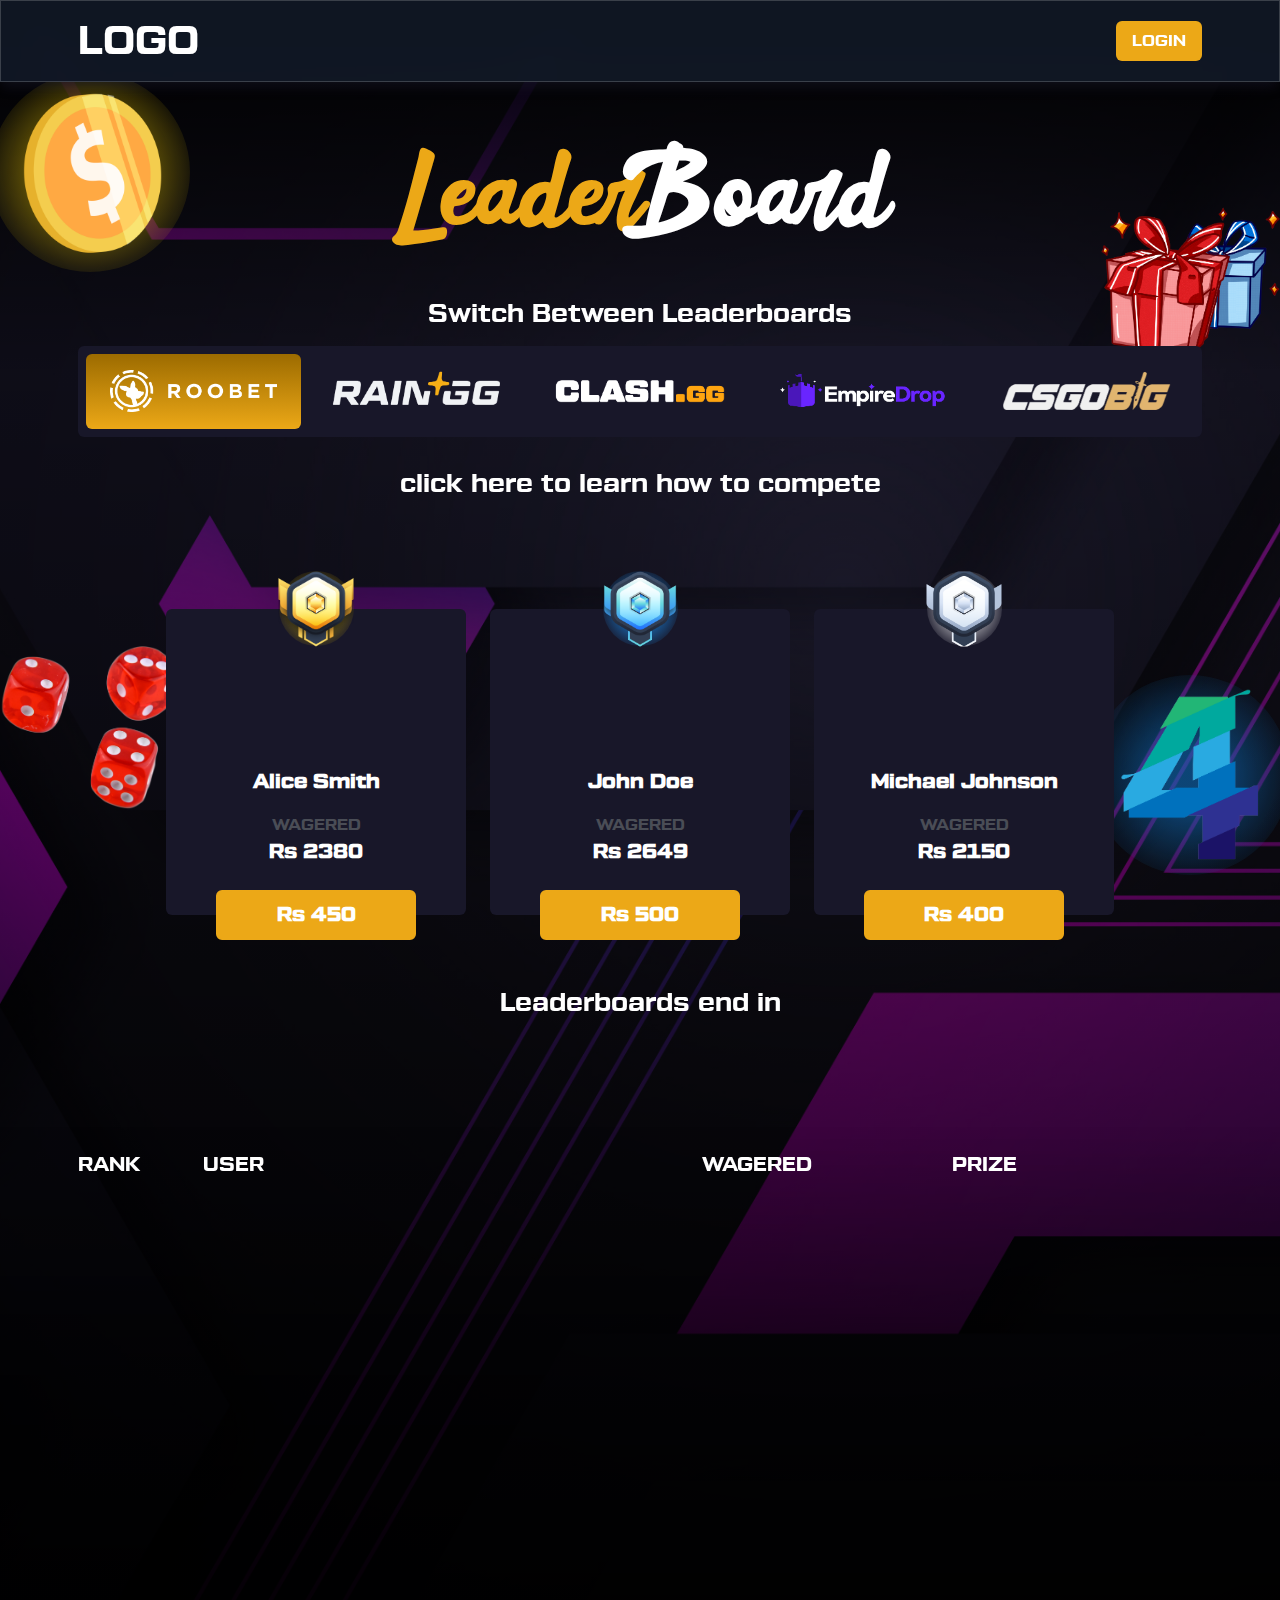
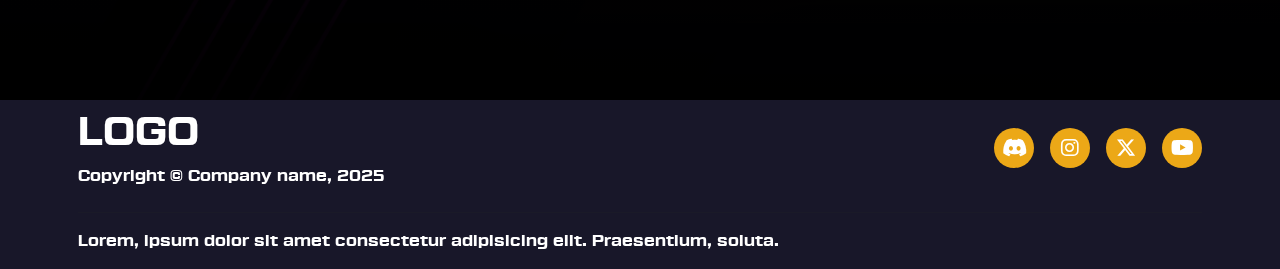
==== commit 50d76177: "index solid theme added" ====
--- a/index.html
+++ b/index.html
@@ -3,7 +3,7 @@
   <head>
     <meta charset="UTF-8" />
     <meta name="viewport" content="width=device-width, initial-scale=1.0" />
-    <title>Leadership board</title>
+    <title>Leadership board | Roobet</title>
     <link
       rel="stylesheet"
       href="https://cdn.jsdelivr.net/npm/bootstrap@5.3.3/dist/css/bootstrap.min.css"
@@ -35,7 +35,7 @@
   <body>
     <!--  -->
     <nav
-      class="nav-bar container-fluid p-0 glass-dark"
+      class="nav-bar container-fluid p-0"
       data-aos="fade-down"
       data-aos-duration="1500"
     >
@@ -84,7 +84,7 @@
 
         <div class="text-center mt-2">
           <h2>Switch Between Leaderboards</h2>
-          <div class="owl-carousel tabs glass-dark" id="tabs"></div>
+          <div class="owl-carousel tabs" id="tabs"></div>
           <h2
             class="glass-hover-button"
             data-bs-toggle="modal"
@@ -93,14 +93,6 @@
             click here to learn how to compete
           </h2>
         </div>
-
-        <!-- <h1
-          class="text-center my-4 prize-money glass-dark p-4 py-2 mx-auto"
-          data-aos="zoom-in"
-          data-aos-duration="1500"
-        >
-          <span class="color1-text">Rs</span> 5000
-        </h1> -->
       </div>
       <!--  -->
 
@@ -114,35 +106,19 @@
       <h2 class="text-center mb-2">Leaderboards end in</h2>
 
       <div class="timer-flex">
-        <div
-          class="timer-box glass-dark"
-          data-aos="zoom-in"
-          data-aos-duration="1500"
-        >
+        <div class="timer-box" data-aos="zoom-in" data-aos-duration="1500">
           <h2>26</h2>
           <p>Days</p>
         </div>
-        <div
-          class="timer-box glass-dark"
-          data-aos="zoom-in"
-          data-aos-duration="1500"
-        >
+        <div class="timer-box" data-aos="zoom-in" data-aos-duration="1500">
           <h2>14</h2>
           <p>Hours</p>
         </div>
-        <div
-          class="timer-box glass-dark"
-          data-aos="zoom-in"
-          data-aos-duration="1500"
-        >
+        <div class="timer-box" data-aos="zoom-in" data-aos-duration="1500">
           <h2>31</h2>
           <p>Mins</p>
         </div>
-        <div
-          class="timer-box glass-dark"
-          data-aos="zoom-in"
-          data-aos-duration="1500"
-        >
+        <div class="timer-box" data-aos="zoom-in" data-aos-duration="1500">
           <h2>56</h2>
           <p>secs</p>
         </div>
@@ -162,7 +138,7 @@
           </div>
 
           <div class="winners-table" id="winners-table">
-            <div class="winners-table-body glass-dark">
+            <div class="winners-table-body">
               <p><span class="color1-text">#</span> 4</p>
               <p>Winner name</p>
               <p><span class="color1-text">Rs</span> 1234</p>
@@ -172,7 +148,7 @@
         </div>
       </div>
       <!--  -->
-      <footer class="container-fluid footer p-2 pt-0 glass-dark">
+      <footer class="container-fluid footer p-2 pt-0">
         <div class="container p-2">
           <div class="footer-flex">
             <div>
@@ -224,7 +200,7 @@
       aria-hidden="true"
     >
       <div class="modal-dialog modal-lg modal-dialog-centered">
-        <div class="modal-content glass-dark">
+        <div class="modal-content">
           <div class="modal-header justify-content-between">
             <h2 id="exampleModalLabel">How to compete</h2>
             <button
--- a/assets/roobet/css/style.css
+++ b/assets/roobet/css/style.css
@@ -18,8 +18,10 @@
 :root {
   --color1: #eca817;
   --color1Dark: #9c6b00;
+  --color2: #181729;
   --radius: 6px;
   --transition: all 0.5s ease-in-out;
+  --glassShadow: 0 8px 33px 0 #d211e81f;
 }
 body {
   width: 100%;
@@ -40,6 +42,11 @@
   top: 0;
   z-index: 10;
   border-radius: 0 !important;
+  background: #141d2ebf;
+  backdrop-filter: blur(15px);
+  border-radius: var(--radius);
+  border: 1px solid #ffffff2e;
+  color: #fff;
 }
 .navbar-flex {
   display: flex;
@@ -81,16 +88,7 @@
 }
 .glass-dark {
   background: #141d2ebf;
-  box-shadow: 0 8px 32px 0 #1f26875e;
   backdrop-filter: blur(15px);
-  border-radius: var(--radius);
-  border: 1px solid #ffffff2e;
-  color: #fff;
-}
-.glass-light {
-  background: #31313131;
-  box-shadow: 0 8px 32px 0 #1f26875e;
-  backdrop-filter: blur(4px);
   border-radius: var(--radius);
   border: 1px solid #ffffff2e;
   color: #fff;
@@ -105,6 +103,8 @@
   border-radius: var(--radius);
   margin: 16px auto 24px;
   padding: 8px;
+  background: var(--color2);
+  border-radius: var(--radius);
 }
 .tabs .tab {
   width: 100%;
@@ -139,6 +139,8 @@
   flex-direction: column;
   align-items: center;
   justify-content: center;
+  background: var(--color2);
+  border-radius: var(--radius);
 }
 .timer-box h2 {
   color: var(--color1);
@@ -155,6 +157,8 @@
   padding: 8px 8px 48px;
   position: relative;
   text-align: center;
+  background: var(--color2);
+  border-radius: var(--radius);
 }
 .rank {
   position: absolute;
@@ -240,6 +244,8 @@
 }
 .winners-table-body {
   padding: 16px 8px;
+  background: var(--color2);
+  border-radius: var(--radius);
 }
 .winners-table-body .text-muted {
   display: none;
@@ -272,6 +278,7 @@
 }
 footer {
   border-radius: 0 !important;
+  background: var(--color2);
 }
 .text-muted {
   color: #5b6065bf !important;
@@ -366,7 +373,7 @@
 }
 .glass-hover-button:hover {
   background: #31313131;
-  box-shadow: 0 8px 32px 0 #1f26875e;
+
   backdrop-filter: blur(4px);
   border-radius: var(--radius);
   border: 1px solid #ffffff2e;
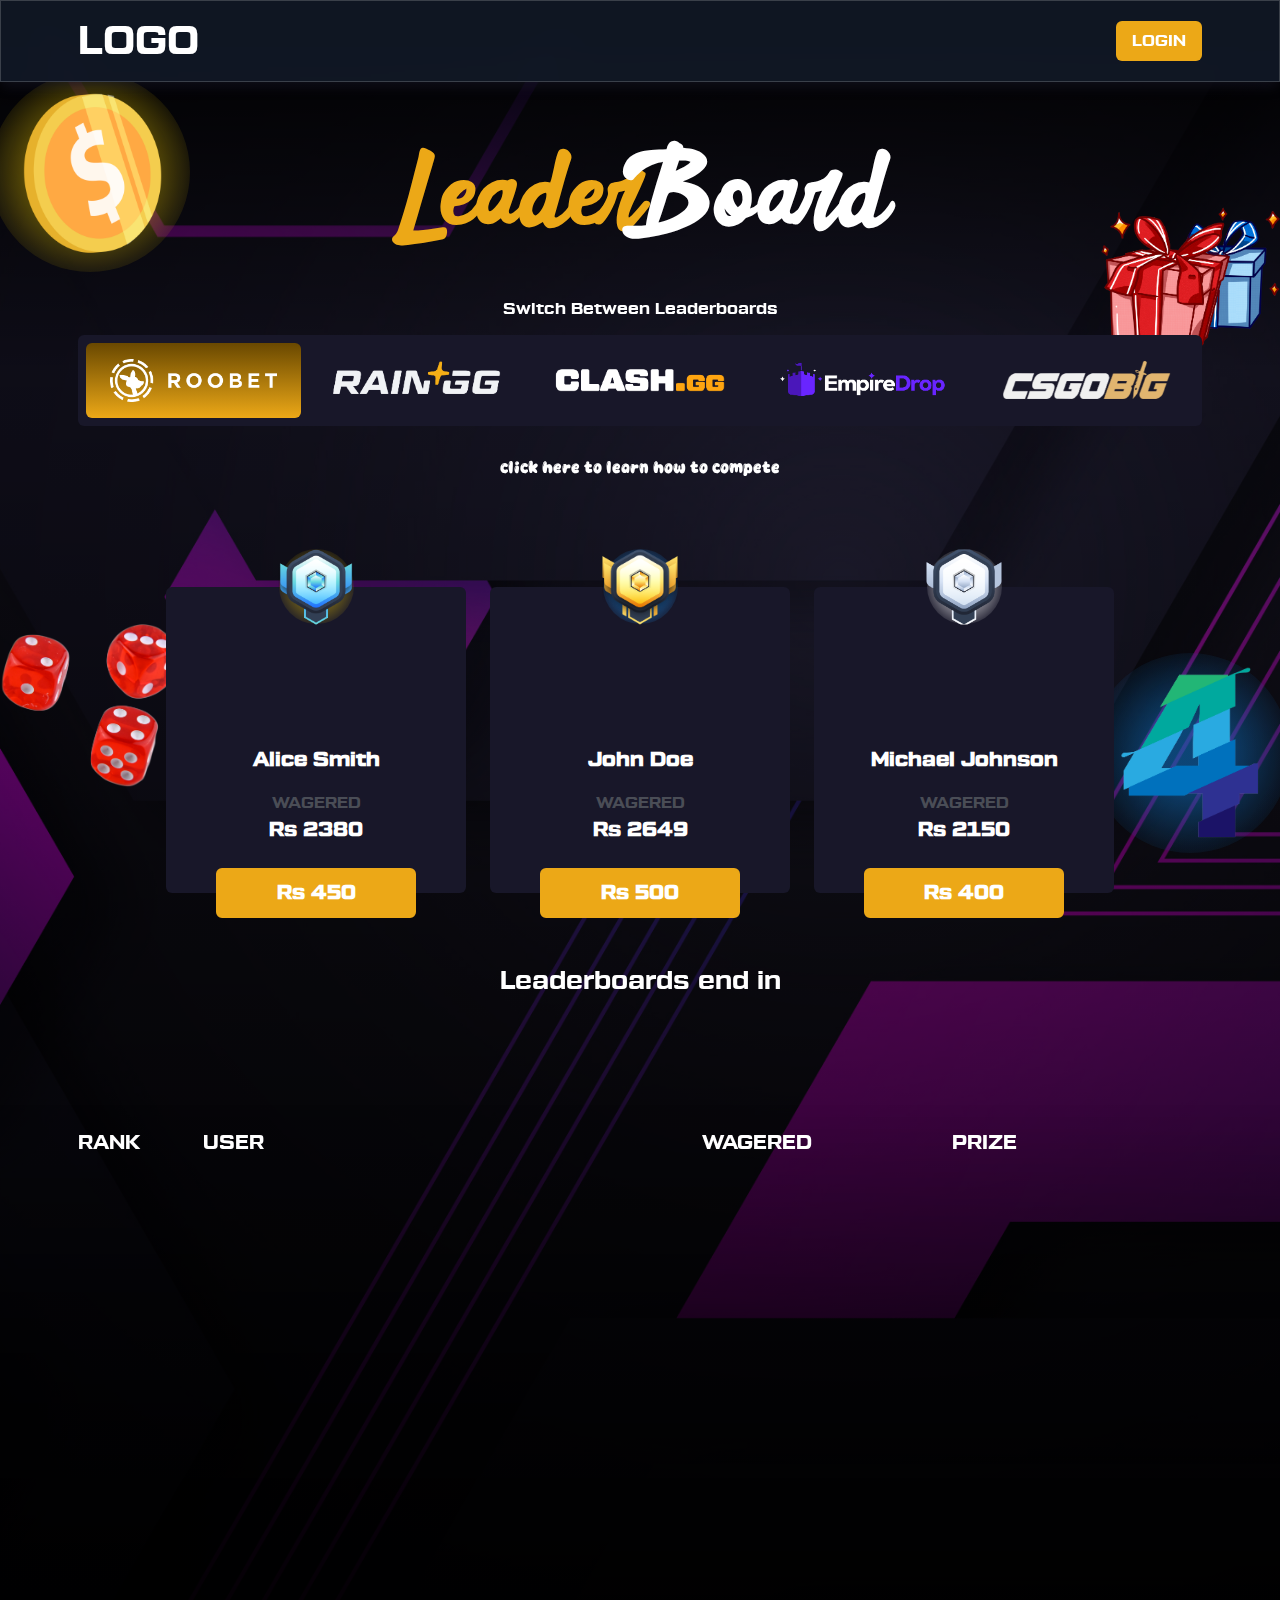
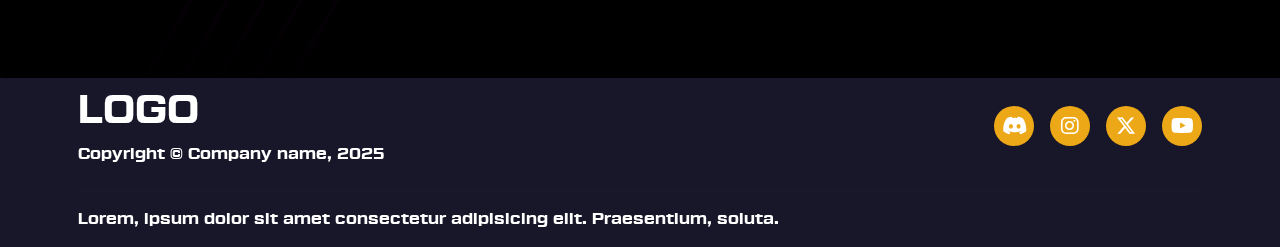
==== commit f2b5604a: "dynamic timer" ====
--- a/index.html
+++ b/index.html
@@ -18,9 +18,9 @@
       href="https://cdnjs.cloudflare.com/ajax/libs/OwlCarousel2/2.3.4/assets/owl.theme.default.min.css"
     />
     <!--  -->
-    <link rel="stylesheet" href="./assets/roobet/css/style.css" />
-    <link rel="stylesheet" href="./assets/roobet/css/responsive.css" />
-    <link rel="stylesheet" href="./assets/roobet/css/animation.css" />
+    <link rel="stylesheet" href="./assets/css/style.css" />
+    <link rel="stylesheet" href="./assets/css/roobet.css" />
+    <!--  -->
     <link
       rel="stylesheet"
       href="https://cdnjs.cloudflare.com/ajax/libs/font-awesome/6.7.2/css/all.min.css"
@@ -54,16 +54,16 @@
     <div class="container-fluid p-0 flying-objects-container">
       <!--  -->
       <div class="object object1" data-aos="zoom-in" data-aos-duration="1500">
-        <img src="./assets/roobet/images/objects/coin.png" alt="" />
+        <img src="./assets/images/objects/roobet/coin.png" alt="" />
       </div>
       <div class="object object2" data-aos="zoom-in" data-aos-duration="1500">
-        <img src="./assets/roobet/images/objects/gift.png" alt="" />
+        <img src="./assets/images/objects/roobet/gift.png" alt="" />
       </div>
       <div class="object object3" data-aos="zoom-in" data-aos-duration="1500">
-        <img src="./assets/roobet/images/objects/dice.png" alt="" />
+        <img src="./assets/images/objects/roobet/dice.png" alt="" />
       </div>
       <div class="object object4" data-aos="zoom-in" data-aos-duration="1500">
-        <img src="./assets/roobet/images/objects/number.png" alt="" />
+        <img src="./assets/images/objects/roobet/number.png" alt="" />
       </div>
       <!--  -->
 
@@ -83,8 +83,8 @@
         </h1>
 
         <div class="text-center mt-2">
-          <h2>Switch Between Leaderboards</h2>
-          <div class="owl-carousel tabs" id="tabs"></div>
+          <h2 class="switch-h2">Switch Between Leaderboards</h2>
+          <div class="owl-carousel tabs"></div>
           <h2
             class="glass-hover-button"
             data-bs-toggle="modal"
@@ -244,8 +244,9 @@
     <script src="https://cdn.jsdelivr.net/npm/bootstrap@5.3.3/dist/js/bootstrap.bundle.min.js"></script>
     <script src="https://unpkg.com/aos@2.3.1/dist/aos.js"></script>
     <!--  -->
-    <script src="./assets/roobet/data/tabs.js"></script>
-    <script src="./assets/roobet/data/winners.js"></script>
+    <script src="./assets/data/tabs.js"></script>
+    <script src="./assets/data/winners.js"></script>
+    <script src="./assets/data/roobet.js"></script>
     <script>
       AOS.init({
         once: true,
--- a/assets/css/style.css
+++ b/assets/css/style.css
@@ -0,0 +1,514 @@
+* {
+  padding: 0;
+  margin: 0;
+  box-sizing: border-box;
+}
+html {
+  width: 100%;
+  scroll-behavior: smooth;
+}
+@font-face {
+  font-family: "black_street";
+  src: url(../fonts/black_street.ttf);
+}
+@font-face {
+  font-family: "tactic";
+  src: url(../fonts/tactic.ttf);
+}
+@font-face {
+  font-family: "game_bubble";
+  src: url(../fonts/game_bubble.ttf);
+}
+:root {
+  --radius: 6px;
+  --transition: all 0.5s ease-in-out;
+}
+body {
+  width: 100%;
+  height: auto;
+  overflow-x: hidden;
+}
+img {
+  width: 100%;
+  height: auto;
+  object-fit: cover;
+}
+.nav-bar {
+  box-shadow: rgba(50, 50, 93, 0.25) 0px 6px 12px -2px,
+    rgba(0, 0, 0, 0.3) 0px 3px 7px -3px;
+  position: sticky;
+  top: 0;
+  z-index: 10;
+  border-radius: 0 !important;
+  background: #141d2ebf;
+  backdrop-filter: blur(15px);
+  border-radius: var(--radius);
+  border: 1px solid #ffffff2e;
+  color: #fff;
+}
+.navbar-flex {
+  display: flex;
+  align-items: center;
+  justify-content: space-between;
+  margin: 0 auto;
+}
+.tactic-font {
+  font-family: "tactic";
+}
+.nav-login-btn {
+  background: var(--color1);
+  border-radius: var(--radius);
+  cursor: pointer;
+  text-transform: uppercase;
+  padding: 8px 16px;
+}
+h1 {
+  font-size: 2.5rem;
+  color: #fff;
+  margin: 0;
+}
+h2 {
+  font-size: 25px;
+  font-family: "tactic";
+  color: #fff;
+  margin: 0;
+}
+p,
+button,
+li,
+a,
+th,
+td {
+  font-size: 1rem;
+  font-family: "tactic";
+  color: #fff;
+  margin: 0;
+}
+.glass-dark {
+  background: #141d2ebf;
+  backdrop-filter: blur(15px);
+  border-radius: var(--radius);
+  border: 1px solid #ffffff2e;
+  color: #fff;
+}
+.tabs {
+  width: 100% !important;
+  display: grid;
+  grid-template-columns: repeat(6, 1fr);
+  align-items: center;
+  justify-content: center;
+  gap: 8px;
+  border-radius: var(--radius);
+  margin: 16px auto 24px;
+  padding: 8px;
+  background: var(--color2);
+  border-radius: var(--radius);
+}
+.tabs .tab {
+  width: 100%;
+  height: 75px !important;
+  cursor: pointer;
+  text-align: center;
+  padding: 4px 24px;
+  border-radius: var(--radius);
+  display: grid;
+  place-items: center;
+}
+.tabs .tab.active {
+  background: linear-gradient(var(--color1Dark), var(--color1));
+}
+.tabs .tab.active img {
+  filter: grayscale(1) brightness(100);
+}
+.tabs .tab h2 {
+  text-transform: capitalize;
+}
+.timer-flex {
+  display: flex;
+  align-items: center;
+  justify-content: center;
+  gap: 16px;
+}
+.timer-box {
+  text-align: center;
+  width: 75px;
+  height: 75px;
+  display: flex;
+  flex-direction: column;
+  align-items: center;
+  justify-content: center;
+  background: var(--color2);
+  border-radius: var(--radius);
+}
+.timer-box h2 {
+  color: var(--color1);
+}
+.winner-grid {
+  display: grid;
+  grid-template-columns: repeat(3, minmax(250px, 300px));
+  align-items: center;
+  justify-content: center;
+  gap: 24px;
+  padding: 100px 8px 50px;
+}
+.winner-card {
+  padding: 8px 8px 48px;
+  position: relative;
+  text-align: center;
+  background: var(--color2);
+  border-radius: var(--radius);
+}
+.rank {
+  position: absolute;
+  top: 0;
+  left: 50%;
+  transform: translate(-50%, -50%);
+  width: 75px;
+  height: 75px;
+  display: grid;
+  place-items: center;
+}
+.rank::before {
+  content: "";
+  position: absolute;
+  top: 50%;
+  left: 50%;
+  width: 75px;
+  height: 75px;
+  border-radius: 50%;
+  transform: translate(-50%, -50%);
+  z-index: -1;
+  opacity: 0.8;
+  animation: glowEffect 1.5s infinite alternate ease-in-out;
+}
+.rank1::before {
+  background: radial-gradient(circle, #1b98ff 20%, #ffd70000 80%);
+}
+.rank2::before {
+  background: radial-gradient(circle, #ffd700b3 20%, #ffd70000 80%);
+}
+.rank3::before {
+  background: radial-gradient(circle, #fff 20%, #ffd70000 80%);
+}
+.rank img {
+  width: 75px !important;
+  height: 75px !important;
+}
+.winner-img {
+  width: 100px;
+  height: 100px;
+  margin: 42px auto 8px;
+  border-radius: 50%;
+  overflow: hidden;
+}
+.winner-name,
+.winner-wagered {
+  font-weight: bold;
+  font-size: 20px;
+}
+.color1-text {
+  color: var(--color1);
+}
+.prize-box {
+  position: absolute;
+  bottom: 0;
+  left: 50%;
+  transform: translate(-50%, 50%);
+  background: var(--color1);
+  width: 200px;
+  padding: 8px;
+  border-radius: var(--radius);
+  border: 2px solid var(--color1);
+}
+.winner-grid .order-md-2 {
+  transform: translateY(-50px);
+}
+.winner-table-container {
+  width: 100%;
+  overflow-x: auto;
+  overflow-y: hidden;
+}
+.winners-table {
+  width: 100%;
+}
+.winners-table-head,
+.winners-table-body {
+  display: grid;
+  grid-template-columns: 1fr 4fr 2fr 2fr;
+}
+.winners-table-head p {
+  text-transform: uppercase;
+  font-size: 20px;
+}
+.winners-table-body {
+  padding: 16px 8px;
+  background: var(--color2);
+  border-radius: var(--radius);
+}
+.winners-table-body .text-muted {
+  display: none;
+}
+.footer-flex {
+  display: flex;
+  align-items: center;
+  justify-content: space-between;
+  gap: 8px;
+  margin-bottom: 24px;
+}
+.social-icons {
+  padding: 0;
+  margin: 0;
+  display: flex;
+  align-items: center;
+  justify-content: flex-end;
+  gap: 16px;
+  list-style: none;
+}
+.social-icons li a {
+  width: 40px;
+  height: 40px;
+  background: var(--color1);
+  display: grid;
+  place-items: center;
+  text-decoration: none;
+  font-size: 20px;
+  border-radius: 50%;
+}
+footer {
+  border-radius: 0 !important;
+  background: var(--color2);
+}
+.text-muted {
+  color: #5b6065bf !important;
+}
+.main-title {
+  text-align: center;
+  font-size: 8rem;
+  font-family: "black_street";
+  padding: 16px 0;
+}
+.prize-money {
+  font-size: 3.5rem;
+  font-family: "tactic";
+  text-shadow: 0 0 20px var(--color1);
+  width: fit-content;
+}
+.flying-objects-container {
+  overflow: hidden !important;
+  position: relative;
+}
+.flying-objects-container .object {
+  width: 180px;
+  height: 180px;
+  pointer-events: none;
+  user-select: none;
+  z-index: -1;
+  position: absolute;
+  animation: objects 5s infinite alternate-reverse ease-in-out;
+}
+.flying-objects-container .object1 {
+  top: 0;
+  left: 0;
+}
+.flying-objects-container .object2 {
+  top: 100px;
+  right: 0;
+}
+.flying-objects-container .object3 {
+  bottom: 150px;
+  left: 0;
+}
+.flying-objects-container .object4 {
+  bottom: 100px;
+  right: 0;
+}
+@keyframes objects {
+  from {
+    transform: translateY(0) scale(0.9);
+  }
+  to {
+    transform: translateY(50px) scale(1);
+  }
+}
+.switch-h2 {
+  font-size: 16px;
+}
+/*  */
+.flying-objects-container .object::before {
+  content: "";
+  position: absolute;
+  top: 50%;
+  left: 50%;
+  width: 200px; /* Slightly bigger than the object */
+  height: 200px;
+  border-radius: 50%;
+  transform: translate(-50%, -50%);
+  z-index: -1; /* Puts it behind the object */
+  opacity: 0.8;
+  animation: glowEffect 1.5s infinite alternate ease-in-out;
+}
+.flying-objects-container .object1::before {
+  background: radial-gradient(circle, #ffd700b3 20%, #ffd70000 80%);
+}
+.flying-objects-container .object4::before {
+  background: radial-gradient(circle, #0f73c5b3 20%, #ffd70000 80%);
+}
+@keyframes glowEffect {
+  from {
+    opacity: 0.5;
+    filter: blur(8px);
+  }
+  to {
+    opacity: 1;
+    filter: blur(15px);
+  }
+}
+.glass-hover-button {
+  width: fit-content;
+  padding: 8px 16px;
+  margin: 0 auto;
+  cursor: pointer;
+  border: 1px solid transparent;
+  font-family: "game_bubble";
+  transition: var(--transition);
+  font-size: 16px;
+}
+.glass-hover-button:hover {
+  background: #31313131;
+  backdrop-filter: blur(4px);
+  border-radius: var(--radius);
+  border: 1px solid #ffffff2e;
+}
+.modal-content {
+  background: var(--color2);
+}
+.modal-header h2 {
+  font-family: "game_bubble";
+}
+.modal-header {
+  background: transparent !important;
+  border-bottom: none !important;
+}
+.modal-close-button {
+  background: transparent !important;
+  border: none !important;
+  font-size: 25px !important;
+}
+.black-background {
+  background: linear-gradient(180deg, transparent 0%, #000000 100%);
+}
+
+@media screen and (max-width: 992px) {
+  .winner-grid {
+    grid-template-columns: repeat(3, 1fr);
+  }
+  .prize-box {
+    width: 150px;
+  }
+}
+@media screen and (max-width: 768px) {
+  .container {
+    max-width: 100% !important;
+    width: 100% !important;
+  }
+}
+@media screen and (max-width: 767px) {
+  .winner-grid {
+    grid-template-columns: 300px;
+    gap: 100px;
+    padding: 50px 8px;
+  }
+  .winner-grid .order-md-2 {
+    transform: translateY(0);
+  }
+  .prize-box {
+    width: 150px;
+  }
+  .winners-table-body {
+    grid-template-columns: repeat(3, 1fr);
+    grid-template-rows: repeat(3, 1fr);
+    padding: 8px;
+  }
+  .winners-table-body .wt-rank {
+    grid-area: 2 / 1 / 3 / 2;
+  }
+  .winners-table-body .wt-name {
+    grid-area: 1 / 2 / 2 / 4;
+  }
+  .winners-table-body .wt-wagered {
+    grid-area: 2 / 2 / 3 / 4;
+  }
+  .winners-table-body .wt-prize {
+    grid-area: 3 / 2 / 4 / 4;
+  }
+  .footer-flex {
+    flex-direction: column;
+    align-items: stretch;
+    gap: 24px;
+  }
+  .social-icons {
+    justify-content: flex-start;
+  }
+  .winner-grid .order-md-2 {
+    transform: translateY(0) !important;
+  }
+  .flying-objects-container .object3 {
+    bottom: 50%;
+  }
+  .flying-objects-container .object4 {
+    bottom: 50%;
+  }
+  .winners-table-head {
+    display: none;
+  }
+  .winners-table-body .text-muted {
+    display: inline;
+  }
+  .flying-objects-container .object {
+    opacity: 0.5 !important;
+  }
+}
+@media screen and (max-width: 576px) {
+  .main-title {
+    font-size: 20vw;
+    padding: 24px 0;
+  }
+  .flying-objects-container .object {
+    width: 150px;
+    height: 150px;
+  }
+  .flying-objects-container .object2 {
+    top: 150px;
+  }
+  h2 {
+    font-size: 18px;
+  }
+}
+@media screen and (max-width: 575px) {
+  .modal-header,
+  .modal-body {
+    padding: 8px !important;
+  }
+}
+@media screen and (max-width: 450px) {
+  .timer-flex {
+    justify-content: center;
+    gap: 8px;
+  }
+  .timer-box {
+    width: 56px;
+    height: 60px;
+  }
+  .timer-box h2 {
+    font-size: 20px;
+  }
+  .timer-box p {
+    font-size: 14px;
+  }
+  .winner-grid {
+    grid-template-columns: 1fr;
+  }
+  .prize-money {
+    font-size: 2.5rem;
+  }
+}
--- a/assets/css/roobet.css
+++ b/assets/css/roobet.css
@@ -0,0 +1,9 @@
+body {
+  background: linear-gradient(180deg, #000000 0%, #0000007e 20%, #000000 100%),
+    url("../images/background/roobet.jpg") center / cover no-repeat;
+}
+:root {
+  --color1: #eca817;
+  --color1Dark: #694800;
+  --color2: #181729;
+}
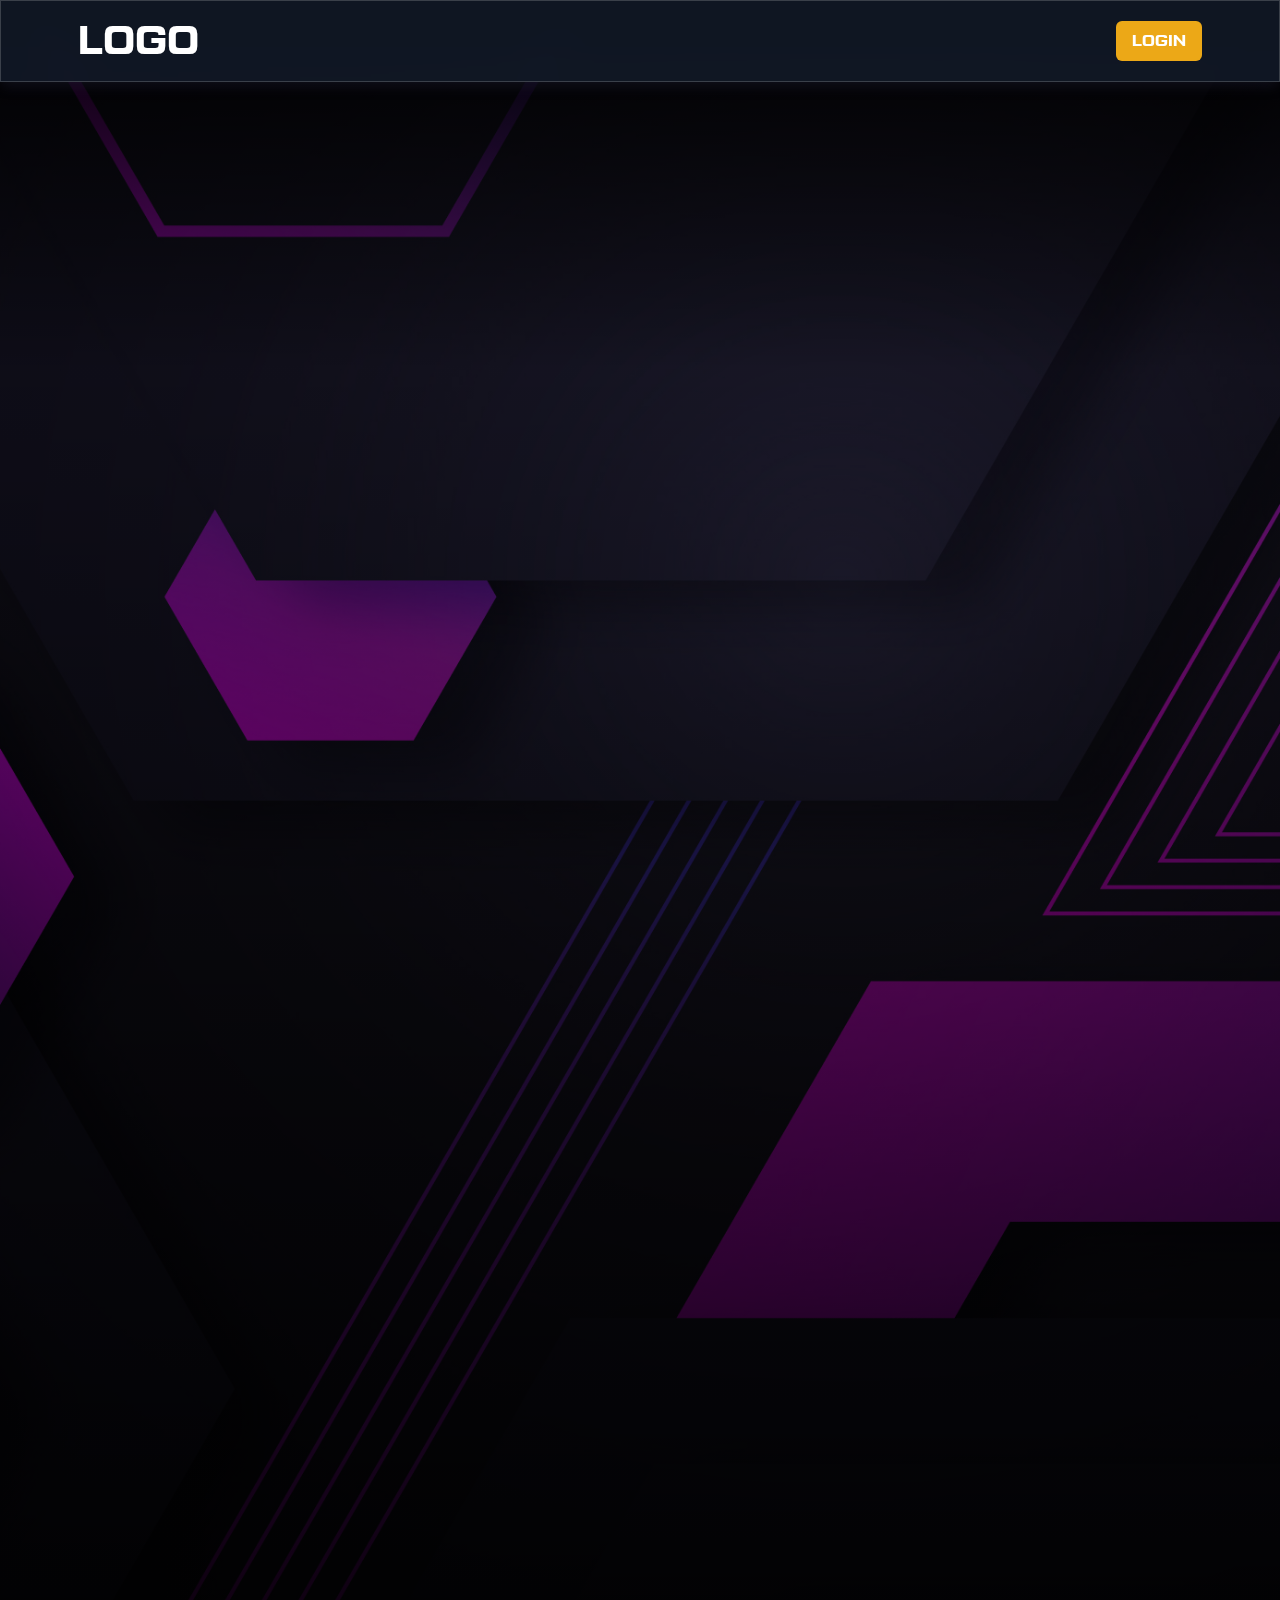
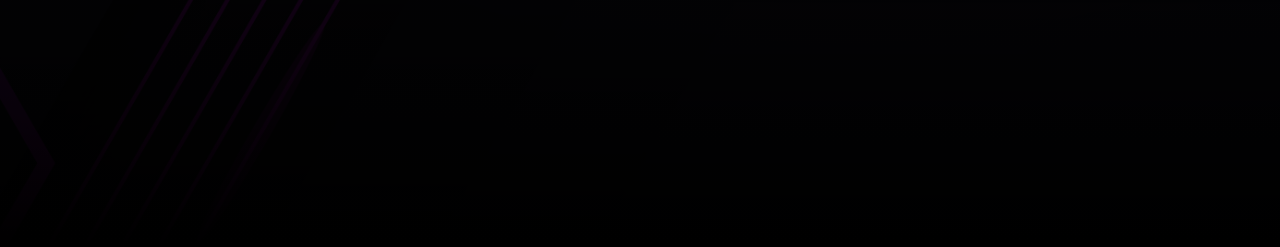
==== commit 06eaa7cc: "page load animation" ====
--- a/index.html
+++ b/index.html
@@ -33,6 +33,7 @@
     <!--  -->
   </head>
   <body>
+    <!--  -->
     <!--  -->
     <nav
       class="nav-bar container-fluid p-0"
@@ -49,203 +50,206 @@
       </div>
     </nav>
     <!--  -->
-
-    <!--  -->
-    <div class="container-fluid p-0 flying-objects-container">
-      <!--  -->
-      <div class="object object1" data-aos="zoom-in" data-aos-duration="1500">
-        <img src="./assets/images/objects/roobet/coin.png" alt="" />
-      </div>
-      <div class="object object2" data-aos="zoom-in" data-aos-duration="1500">
-        <img src="./assets/images/objects/roobet/gift.png" alt="" />
-      </div>
-      <div class="object object3" data-aos="zoom-in" data-aos-duration="1500">
-        <img src="./assets/images/objects/roobet/dice.png" alt="" />
-      </div>
-      <div class="object object4" data-aos="zoom-in" data-aos-duration="1500">
-        <img src="./assets/images/objects/roobet/number.png" alt="" />
-      </div>
-      <!--  -->
-
-      <div class="container py-4 px-2 pb-0" style="overflow-x: hidden">
-        <h1 class="main-title">
-          <span
-            class="color1-text d-inline-block"
-            data-aos="fade-right"
-            data-aos-duration="1500"
-            >Leader</span
-          ><span
-            class="d-inline-block"
-            data-aos="fade-left"
-            data-aos-duration="1500"
-            >Board</span
-          >
-        </h1>
-
-        <div class="text-center mt-2">
-          <h2 class="switch-h2">Switch Between Leaderboards</h2>
-          <div class="owl-carousel tabs"></div>
-          <h2
-            class="glass-hover-button"
-            data-bs-toggle="modal"
-            data-bs-target="#exampleModal"
-          >
-            click here to learn how to compete
-          </h2>
-        </div>
-      </div>
-      <!--  -->
-
-      <!--  -->
-      <div class="container winner-grid" id="winner-grid"></div>
-      <!--  -->
+    <div class="website">
+      <!--  -->
+      <div class="container-fluid p-0 flying-objects-container">
+        <!--  -->
+        <div class="object object1" data-aos="zoom-in" data-aos-duration="1500">
+          <img src="./assets/images/objects/roobet/coin.png" alt="" />
+        </div>
+        <div class="object object2" data-aos="zoom-in" data-aos-duration="1500">
+          <img src="./assets/images/objects/roobet/gift.png" alt="" />
+        </div>
+        <div class="object object3" data-aos="zoom-in" data-aos-duration="1500">
+          <img src="./assets/images/objects/roobet/dice.png" alt="" />
+        </div>
+        <div class="object object4" data-aos="zoom-in" data-aos-duration="1500">
+          <img src="./assets/images/objects/roobet/number.png" alt="" />
+        </div>
+        <!--  -->
+
+        <div class="container py-4 px-2 pb-0" style="overflow-x: hidden">
+          <h1 class="main-title">
+            <span
+              class="color1-text d-inline-block"
+              data-aos="fade-right"
+              data-aos-duration="1500"
+              >Leader</span
+            ><span
+              class="d-inline-block"
+              data-aos="fade-left"
+              data-aos-duration="1500"
+              >Board</span
+            >
+          </h1>
+
+          <div class="text-center mt-2">
+            <h2 class="switch-h2">Switch Between Leaderboards</h2>
+            <div class="owl-carousel tabs"></div>
+            <h2
+              class="glass-hover-button"
+              data-bs-toggle="modal"
+              data-bs-target="#exampleModal"
+            >
+              click here to learn how to compete
+            </h2>
+          </div>
+        </div>
+        <!--  -->
+
+        <!--  -->
+        <div class="container winner-grid" id="roobet-winner-grid"></div>
+        <!--  -->
+      </div>
+
+      <!--  -->
+      <div class="container py-4 px-2">
+        <h2 class="text-center mb-2">Leaderboards end in</h2>
+
+        <div class="timer-flex">
+          <div class="timer-box" data-aos="zoom-in" data-aos-duration="1500">
+            <h2>26</h2>
+            <p>Days</p>
+          </div>
+          <div class="timer-box" data-aos="zoom-in" data-aos-duration="1500">
+            <h2>14</h2>
+            <p>Hours</p>
+          </div>
+          <div class="timer-box" data-aos="zoom-in" data-aos-duration="1500">
+            <h2>31</h2>
+            <p>Mins</p>
+          </div>
+          <div class="timer-box" data-aos="zoom-in" data-aos-duration="1500">
+            <h2>56</h2>
+            <p>secs</p>
+          </div>
+        </div>
+      </div>
+      <!--  -->
+
+      <!--  -->
+      <div class="container-fluid p-0 black-background">
+        <div class="container winner-table-container pt-4 px-2 pb-3">
+          <div class="w-100">
+            <div class="winners-table-head mb-3">
+              <p>Rank</p>
+              <p>user</p>
+              <p>Wagered</p>
+              <p>Prize</p>
+            </div>
+
+            <div class="winners-table" id="roobet-winners-table">
+              <div class="winners-table-body">
+                <p><span class="color1-text">#</span> 4</p>
+                <p>Winner name</p>
+                <p><span class="color1-text">Rs</span> 1234</p>
+                <p><span class="color1-text">Rs</span> 1234</p>
+              </div>
+            </div>
+          </div>
+        </div>
+        <!--  -->
+        <footer class="container-fluid footer p-2 pt-0">
+          <div class="container p-2">
+            <div class="footer-flex">
+              <div>
+                <h1 class="tactic-font mb-2">LOGO</h1>
+                <p>Copyright &copy; Company name, 2025</p>
+              </div>
+              <div>
+                <ul class="social-icons">
+                  <li>
+                    <a href="javascript:void(0)"
+                      ><i class="fa-brands fa-discord"></i
+                    ></a>
+                  </li>
+                  <li>
+                    <a href="javascript:void(0)"
+                      ><i class="fa-brands fa-instagram"></i
+                    ></a>
+                  </li>
+                  <li>
+                    <a href="javascript:void(0)"
+                      ><i class="fa-brands fa-x-twitter"></i
+                    ></a>
+                  </li>
+                  <li>
+                    <a href="javascript:void(0)"
+                      ><i class="fa-brands fa-youtube"></i
+                    ></a>
+                  </li>
+                </ul>
+              </div>
+            </div>
+            <hr />
+            <div>
+              <p>
+                Lorem, ipsum dolor sit amet consectetur adipisicing elit.
+                Praesentium, soluta.
+              </p>
+            </div>
+          </div>
+        </footer>
+      </div>
+
+      <!--  -->
+      <div
+        class="modal fade"
+        id="exampleModal"
+        tabindex="-1"
+        aria-labelledby="exampleModalLabel"
+        aria-hidden="true"
+      >
+        <div class="modal-dialog modal-lg modal-dialog-centered">
+          <div class="modal-content">
+            <div class="modal-header justify-content-between">
+              <h2 id="exampleModalLabel">How to compete</h2>
+              <button
+                class="modal-close-button"
+                type="button"
+                data-bs-dismiss="modal"
+                aria-label="Close"
+              >
+                <i class="fa-solid fa-circle-xmark"></i>
+              </button>
+            </div>
+            <div class="modal-body">
+              <div class="mb-4">
+                <h2>Option 1</h2>
+                <ul>
+                  <li>
+                    Signup using my code here -
+                    <a href="#">https://roobet.com/?ref=gumbo</a>
+                  </li>
+                </ul>
+              </div>
+              <div class="mb-4">
+                <h2>Option 2</h2>
+                <ul>
+                  <li>In the bottom left corner click "REDEEM"</li>
+                  <li>Type "GUMBO" in the promotional code text box.</li>
+                  <li>Click "REDEEM"</li>
+                </ul>
+              </div>
+              <p class="text-muted">
+                All players who are active and use code "GUMBO" will
+                automatically be entered into the Roobet.com Monthly
+                leaderboard.
+              </p>
+            </div>
+          </div>
+        </div>
+      </div>
     </div>
 
-    <!--  -->
-    <div class="container py-4 px-2">
-      <h2 class="text-center mb-2">Leaderboards end in</h2>
-
-      <div class="timer-flex">
-        <div class="timer-box" data-aos="zoom-in" data-aos-duration="1500">
-          <h2>26</h2>
-          <p>Days</p>
-        </div>
-        <div class="timer-box" data-aos="zoom-in" data-aos-duration="1500">
-          <h2>14</h2>
-          <p>Hours</p>
-        </div>
-        <div class="timer-box" data-aos="zoom-in" data-aos-duration="1500">
-          <h2>31</h2>
-          <p>Mins</p>
-        </div>
-        <div class="timer-box" data-aos="zoom-in" data-aos-duration="1500">
-          <h2>56</h2>
-          <p>secs</p>
-        </div>
-      </div>
-    </div>
-    <!--  -->
-
-    <!--  -->
-    <div class="container-fluid p-0 black-background">
-      <div class="container winner-table-container pt-4 px-2 pb-3">
-        <div class="w-100">
-          <div class="winners-table-head mb-3">
-            <p>Rank</p>
-            <p>user</p>
-            <p>Wagered</p>
-            <p>Prize</p>
-          </div>
-
-          <div class="winners-table" id="winners-table">
-            <div class="winners-table-body">
-              <p><span class="color1-text">#</span> 4</p>
-              <p>Winner name</p>
-              <p><span class="color1-text">Rs</span> 1234</p>
-              <p><span class="color1-text">Rs</span> 1234</p>
-            </div>
-          </div>
-        </div>
-      </div>
-      <!--  -->
-      <footer class="container-fluid footer p-2 pt-0">
-        <div class="container p-2">
-          <div class="footer-flex">
-            <div>
-              <h1 class="tactic-font mb-2">LOGO</h1>
-              <p>Copyright &copy; Company name, 2025</p>
-            </div>
-            <div>
-              <ul class="social-icons">
-                <li>
-                  <a href="javascript:void(0)"
-                    ><i class="fa-brands fa-discord"></i
-                  ></a>
-                </li>
-                <li>
-                  <a href="javascript:void(0)"
-                    ><i class="fa-brands fa-instagram"></i
-                  ></a>
-                </li>
-                <li>
-                  <a href="javascript:void(0)"
-                    ><i class="fa-brands fa-x-twitter"></i
-                  ></a>
-                </li>
-                <li>
-                  <a href="javascript:void(0)"
-                    ><i class="fa-brands fa-youtube"></i
-                  ></a>
-                </li>
-              </ul>
-            </div>
-          </div>
-          <hr />
-          <div>
-            <p>
-              Lorem, ipsum dolor sit amet consectetur adipisicing elit.
-              Praesentium, soluta.
-            </p>
-          </div>
-        </div>
-      </footer>
-    </div>
-
-    <!--  -->
-    <div
-      class="modal fade"
-      id="exampleModal"
-      tabindex="-1"
-      aria-labelledby="exampleModalLabel"
-      aria-hidden="true"
-    >
-      <div class="modal-dialog modal-lg modal-dialog-centered">
-        <div class="modal-content">
-          <div class="modal-header justify-content-between">
-            <h2 id="exampleModalLabel">How to compete</h2>
-            <button
-              class="modal-close-button"
-              type="button"
-              data-bs-dismiss="modal"
-              aria-label="Close"
-            >
-              <i class="fa-solid fa-circle-xmark"></i>
-            </button>
-          </div>
-          <div class="modal-body">
-            <div class="mb-4">
-              <h2>Option 1</h2>
-              <ul>
-                <li>
-                  Signup using my code here -
-                  <a href="#">https://roobet.com/?ref=gumbo</a>
-                </li>
-              </ul>
-            </div>
-            <div class="mb-4">
-              <h2>Option 2</h2>
-              <ul>
-                <li>In the bottom left corner click "REDEEM"</li>
-                <li>Type "GUMBO" in the promotional code text box.</li>
-                <li>Click "REDEEM"</li>
-              </ul>
-            </div>
-            <p class="text-muted">
-              All players who are active and use code "GUMBO" will automatically
-              be entered into the Roobet.com Monthly leaderboard.
-            </p>
-          </div>
-        </div>
-      </div>
-    </div>
     <!--  -->
     <script src="https://cdnjs.cloudflare.com/ajax/libs/jquery/3.6.0/jquery.min.js"></script>
     <script src="https://cdnjs.cloudflare.com/ajax/libs/OwlCarousel2/2.3.4/owl.carousel.min.js"></script>
     <script src="https://cdn.jsdelivr.net/npm/bootstrap@5.3.3/dist/js/bootstrap.bundle.min.js"></script>
     <script src="https://unpkg.com/aos@2.3.1/dist/aos.js"></script>
     <!--  -->
+    <script src="./assets/data/script.js"></script>
     <script src="./assets/data/tabs.js"></script>
-    <script src="./assets/data/winners.js"></script>
     <script src="./assets/data/roobet.js"></script>
     <script>
       AOS.init({
--- a/assets/css/style.css
+++ b/assets/css/style.css
@@ -27,6 +27,30 @@
   width: 100%;
   height: auto;
   overflow-x: hidden;
+}
+.website {
+  opacity: 1;
+  transition: opacity 2s ease-in-out;
+  transform-origin: top;
+  z-index: 10;
+  position: relative;
+}
+.website.fade-out {
+  opacity: 0;
+}
+.website.fade-in {
+  opacity: 0;
+  animation: fadeIn 1s ease-in-out forwards;
+}
+@keyframes fadeIn {
+  from {
+    transform: scale(0.8);
+    opacity: 0;
+  }
+  to {
+    opacity: 1;
+    transform: scale(1);
+  }
 }
 img {
   width: 100%;
@@ -113,11 +137,13 @@
   border-radius: var(--radius);
   display: grid;
   place-items: center;
+  transition: all 1s ease-in-out;
 }
 .tabs .tab.active {
   background: linear-gradient(var(--color1Dark), var(--color1));
 }
-.tabs .tab.active img {
+.tabs .tab.active img,
+.tabs .tab:hover img {
   filter: grayscale(1) brightness(100);
 }
 .tabs .tab h2 {
@@ -512,3 +538,23 @@
     font-size: 2.5rem;
   }
 }
+
+/*  */
+.tabs .roobet:hover {
+  background: linear-gradient(#694800, #eca817);
+}
+.tabs .raingg:hover {
+  background: linear-gradient(#7a0000, #ec1717);
+}
+.tabs .clashgg:hover {
+  background: linear-gradient(#007011, #30f54c);
+}
+.tabs .empiredrop:hover {
+  background: linear-gradient(#240070, #6322f2);
+}
+.tabs .csgobig:hover {
+  background: linear-gradient(#773a00, #f28622);
+}
+.tabs .casesgg:hover {
+  background: linear-gradient(#002f86, #226bf2);
+}
